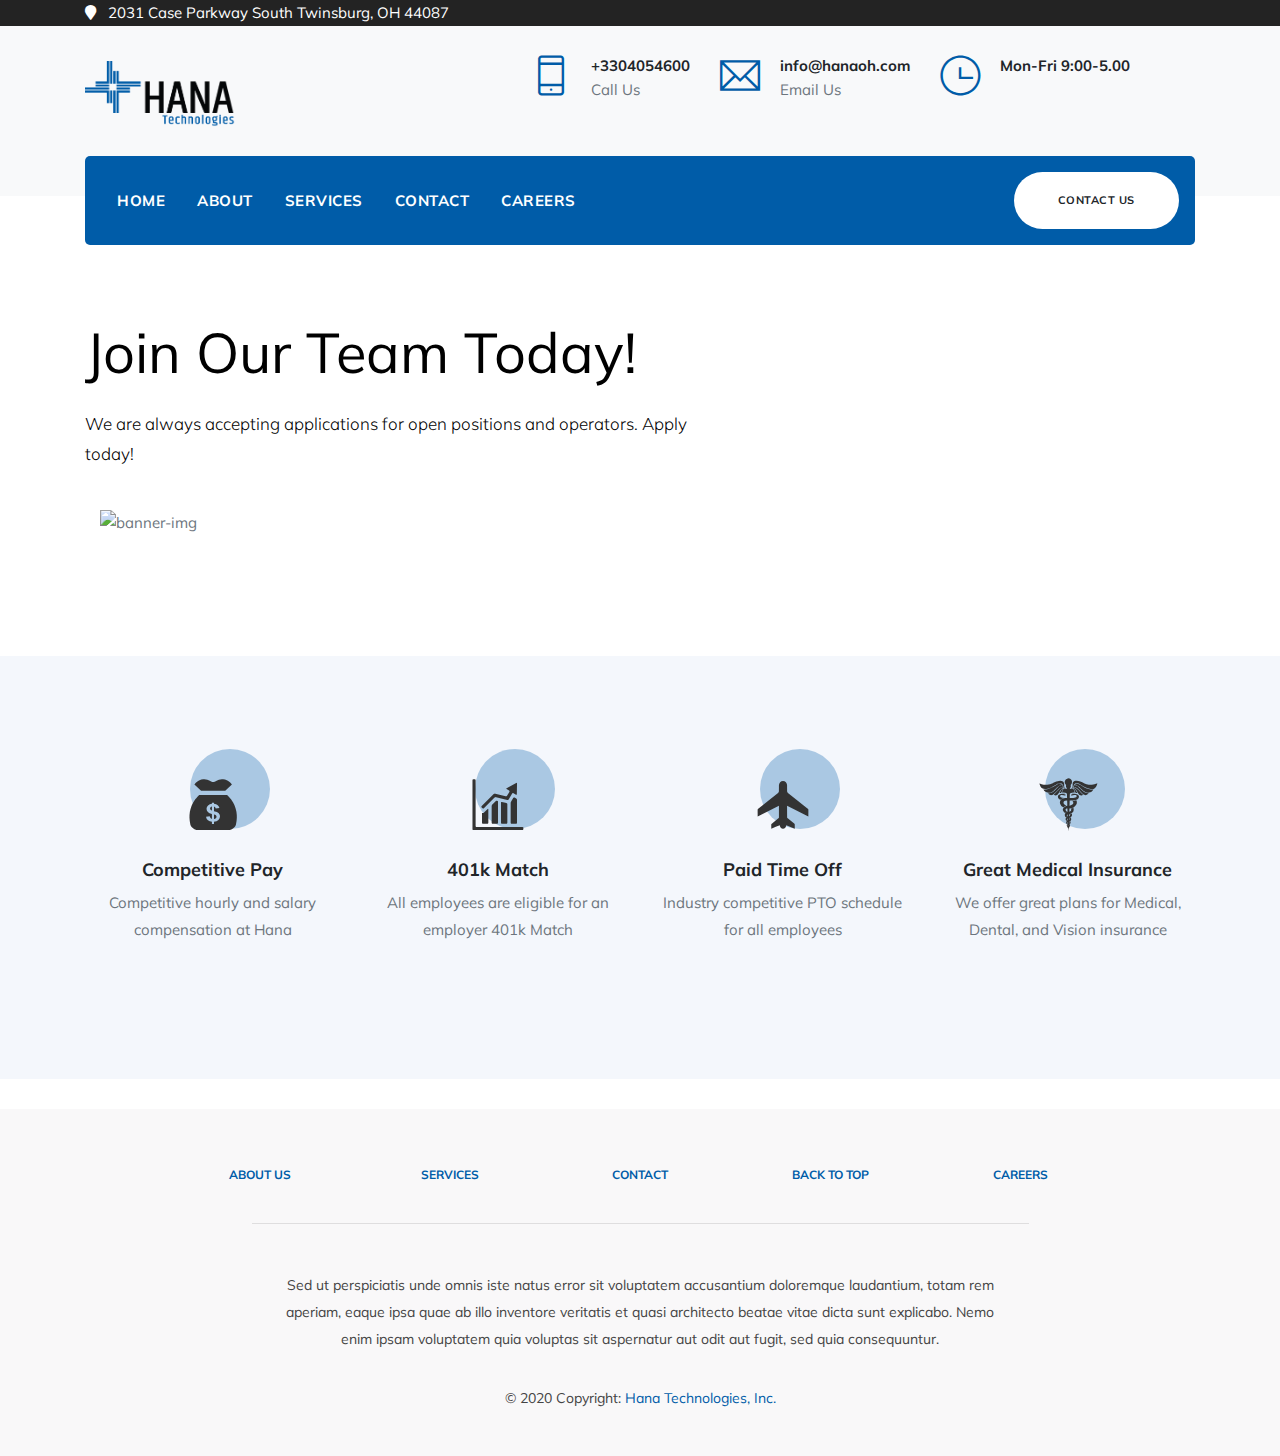
==== careers.html @ 090b48f5 "updating layout, design, and wording" ====
<!DOCTYPE html>
<html class="no-js">

<head>
    <meta charset="utf-8">
    <meta http-equiv="X-UA-Compatible" content="IE=edge">
    <title></title>
    <meta name="description" content="">
    <meta name="viewport" content="width=device-width, initial-scale=1">
    <!-- bootstrap.min css -->
    <link rel="stylesheet" href="vendors/bootstrap/css/bootstrap.min.css">
    <!-- Animate Css -->
    <link rel="stylesheet" href="vendors/animate-css/animate.css">
    <!-- Icon Font css -->
    <link rel="stylesheet" href="vendors/fontawesome/css/all.css">
    <link rel="stylesheet" href="vendors/fonts/Pe-icon-7-stroke.css">
    <!-- Themify icon Css -->
    <link href="vendors/icofont/icofont.min.css" rel="stylesheet">
    <link href="vendors/boxicons/css/boxicons.min.css" rel="stylesheet">
    <link rel="stylesheet" href="vendors/themify/css/themify-icons.css">
    <!-- Slick Carousel CSS -->
    <link rel="stylesheet" href="vendors/slick-carousel/slick/slick.css">
    <link rel="stylesheet" href="vendors/slick-carousel/slick/slick-theme.css">

    <!-- Main Stylesheet -->
    <link rel="stylesheet" href="style.css">

</head>

<body>
    <!-- LOADER TEMPLATE -->
    <!-- <div id="page-loader">
  <div class="loader-icon fa fa-spin colored-border"></div>
</div> -->
    <!-- /LOADER TEMPLATE -->

    <div class="top-bar bg-dark " id="top-bar">
        <div class="container">
            <div class="row align-items-center">
                <div class="col-lg-6 col-md-6">
                    <div class="top-bar-left text-white">
                        <i class="fa fa-map-marker"></i>
                        <span class="ml-2">2031 Case Parkway South Twinsburg, OH 44087</span>
                    </div>
                </div>


            </div>
        </div>
    </div>

    <div class="logo-bar d-none d-md-block d-lg-block bg-light">
        <div class="container">
            <div class="row">
                <div class="col-lg-2">
                    <div class="logo d-none d-lg-block">
                        <!-- Brand -->
                        <a class="navbar-brand js-scroll-trigger" href="index.html">
                            <img src="img/HanaLogo.png" alt="" style="height: 70px; width: 150px;">
                        </a>
                    </div>
                </div>

                <div class="col-lg-8 justify-content-end ml-lg-auto d-flex col-12 col-md-12 justify-content-md-center">
                    <div class="top-info-block d-inline-flex">
                        <div class="icon-block">
                            <i class="ti-mobile"></i>
                        </div>
                        <div class="info-block">
                            <h5 class="font-weight-500">+3304054600</h5>
                            <p>Call Us</p>
                        </div>
                    </div>

                    <div class="top-info-block d-inline-flex">
                        <div class="icon-block">
                            <i class="ti-email"></i>
                        </div>
                        <div class="info-block">
                            <h5 class="font-weight-500">info@hanaoh.com</h5>
                            <p>Email Us</p>
                        </div>
                    </div>
                    <div class="top-info-block d-inline-flex">
                        <div class="icon-block">
                            <i class="ti-time"></i>
                        </div>
                        <div class="info-block">
                            <h5 class="font-weight-500">Mon-Fri 9:00-5.00 </h5>

                        </div>
                    </div>
                </div>
            </div>
        </div>
    </div>

    <!-- NAVBAR
  ================================================= -->
    <div class="main-navigation" id="mainmenu-area">
        <div class="container">
            <nav class="navbar navbar-expand-lg navbar-dark bg-primary main-nav navbar-togglable rounded-radius">

                <a class="navbar-brand d-lg-none d-block" href="">
                    <h4>Hana</h4>
                </a>
                <!-- Toggler -->
                <button class="navbar-toggler" type="button" data-toggle="collapse" data-target="#navbarCollapse"
                    aria-controls="navbarCollapse" aria-expanded="false" aria-label="Toggle navigation">
                    <span class="fa fa-bars"></span>
                </button>

                <!-- Collapse -->
                <div class="collapse navbar-collapse" id="navbarCollapse">
                    <!-- Links -->
                    <ul class="navbar-nav ">
                        <li class="nav-item ">
                          <a href="index.html" class="nav-link js-scroll-trigger">
                            Home
                          </a>
                        </li>
                        <li class="nav-item ">
                          <a href="#about" class="nav-link js-scroll-trigger">
                            About
                          </a>
                        </li>
                        <li class="nav-item ">
                          <a href="#featured-services" class="nav-link js-scroll-trigger">
                            Services
                          </a>
                        </li>
            
            
                        <li class="nav-item ">
                          <a href="#contact" class="nav-link js-scroll-trigger">
                            Contact
                          </a>
                        </li>
            
                        <li class="nav-item ">
                          <a href="careers.html" class="nav-link">
                            Careers
                          </a>
                        </li>
                      </ul>

                    <ul class="ml-lg-auto list-unstyled m-0">
                        <li><a href="#" class="btn btn-white btn-circled">Contact Us</a></li>
                    </ul>
                </div> <!-- / .navbar-collapse -->
            </nav>
        </div> <!-- / .container -->
    </div>



    <!-- HERO
    ================================================== -->
    <section class="banner-area-career py-7">
        <!-- Content -->
        <div class="container">
            <div class="row  align-items-center">
                <div class="col-md-12 col-lg-7 text-center text-lg-left">
                    <div class="main-banner">
                        <!-- Heading -->
                        <h1 class="display-4 mb-4 font-weight-normal" style="color: black;">
                            Join Our Team Today!
                        </h1>

                        <!-- Subheading -->
                        <p class="lead mb-4" style="color: black;">
                            We are always accepting applications for open positions and operators. Apply today!
                        </p>

                    

                <div class="col-lg-5 d-none d-lg-block">
                    <div class="banner-img-block">
                        <img src="images/banner-img-5.png" alt="banner-img" class="img-fluid">
                    </div>
                </div>
            </div> <!-- / .row -->
        </div> <!-- / .container -->
    </section>


    <section class="section bg-grey" id="feature">
        <div class="container">
            <div class="row justy-content-center">
                <div class="col-lg-3 col-sm-6 col-md-6">
                    <div class="text-center feature-block">
                        <div class="img-icon-block mb-4">
                            <i class="icofont-money"></i>
                        </div>
                        <h4 class="mb-2">Competitive Pay</h4>
                        <p>Competitive hourly and salary compensation at Hana</p>
                    </div>
                </div>

                <div class="col-lg-3 col-sm-6 col-md-6">
                    <div class="text-center feature-block">
                        <div class="img-icon-block mb-4">
                            <i class="icofont-chart-growth"></i>
                        </div>
                        <h4 class="mb-2">401k Match</h4>
                        <p>All employees are eligible for an employer 401k Match</p>
                    </div>
                </div>

                <div class="col-lg-3 col-sm-6 col-md-6">
                    <div class="text-center feature-block">
                        <div class="img-icon-block mb-4">
                            <i class="icofont-airplane"></i>
                        </div>
                        <h4 class="mb-2">Paid Time Off</h4>
                        <p>Industry competitive PTO schedule for all employees</p>
                    </div>
                </div>

                <div class="col-lg-3 col-sm-6 col-md-6">
                    <div class="text-center feature-block">
                        <div class="img-icon-block mb-4">
                            <i class="icofont-medical-sign-alt"></i>
                        </div>
                        <h4 class="mb-2">Great Medical Insurance</h4>
                        <p>We offer great plans for Medical, Dental, and Vision insurance</p>
                    </div>
                </div>
            </div>
        </div> <!-- / .container -->
    </section>

    <!-- Footer -->
    <footer class="page-footer footer font-small indigo" id="footer">

        <!-- Footer Links -->
        <div class="container">

            <!-- Grid row-->
            <div class="row text-center d-flex justify-content-center pt-5 mb-3">

                <!-- Grid column -->
                <div class="col-md-2 mb-3">
                    <h6 class="text-uppercase font-weight-bold">
                        <a href="#about">About us</a>
                    </h6>
                </div>
                <!-- Grid column -->

                <!-- Grid column -->
                <div class="col-md-2 mb-3">
                    <h6 class="text-uppercase font-weight-bold">
                        <a href="#featured-services">Services</a>
                    </h6>
                </div>
                <!-- Grid column -->

                <!-- Grid column -->
                <div class="col-md-2 mb-3">
                    <h6 class="text-uppercase font-weight-bold">
                        <a href="#contact">Contact</a>
                    </h6>
                </div>
                <!-- Grid column -->

                <!-- Grid column -->
                <div class="col-md-2 mb-3">
                    <h6 class="text-uppercase font-weight-bold">
                        <a href="index.html">Back to Top</a>
                    </h6>
                </div>
                <!-- Grid column -->

                <!-- Grid column -->
                <div class="col-md-2 mb-3">
                    <h6 class="text-uppercase font-weight-bold">
                        <a href="">Careers</a>
                    </h6>
                </div>
                <!-- Grid column -->

            </div>
            <!-- Grid row-->
            <hr class="rgba-white-light" style="margin: 0 15%;">

            <!-- Grid row-->
            <div class="row d-flex text-center justify-content-center mb-md-0 mb-4">

                <!-- Grid column -->
                <div class="col-md-8 col-12 mt-5">
                    <p style="line-height: 1.7rem">Sed ut perspiciatis unde omnis iste natus error sit voluptatem
                        accusantium doloremque laudantium, totam rem
                        aperiam, eaque ipsa quae ab illo inventore veritatis et quasi architecto beatae vitae dicta sunt
                        explicabo.
                        Nemo enim ipsam voluptatem quia voluptas sit aspernatur aut odit aut fugit, sed quia
                        consequuntur.</p>
                </div>
                <!-- Grid column -->

            </div>




        </div>
        <!-- Grid row-->

        </div>
        <!-- Footer Links -->

        <!-- Copyright -->
        <div class="footer-copyright text-center py-3">© 2020 Copyright:
            <a href="index.html">Hana Technologies, Inc.</a>
        </div>
        <!-- Copyright -->

    </footer>
    <!-- Footer -->


    <!-- Main jQuery -->
    <script src="vendors/jquery/jquery.min.js"></script>
    <!-- Bootstrap 3.1 -->
    <script src="vendors/bootstrap/js/popper.min.js"></script>
    <script src="vendors/bootstrap/js/bootstrap.min.js"></script>
    <!-- Slick Slider -->
    <script src="vendors/slick-carousel/slick/slick.min.js"></script>
    <script src="main.js"></script>
</body>

</html>
---- vendors/fontawesome/css/all.css ----
.fa,
.fas,
.far,
.fal,
.fab {
  -moz-osx-font-smoothing: grayscale;
  -webkit-font-smoothing: antialiased;
  display: inline-block;
  font-style: normal;
  font-variant: normal;
  text-rendering: auto;
  line-height: 1; }

.fa-lg {
  font-size: 1.33333em;
  line-height: 0.75em;
  vertical-align: -.0667em; }

.fa-xs {
  font-size: .75em; }

.fa-sm {
  font-size: .875em; }

.fa-1x {
  font-size: 1em; }

.fa-2x {
  font-size: 2em; }

.fa-3x {
  font-size: 3em; }

.fa-4x {
  font-size: 4em; }

.fa-5x {
  font-size: 5em; }

.fa-6x {
  font-size: 6em; }

.fa-7x {
  font-size: 7em; }

.fa-8x {
  font-size: 8em; }

.fa-9x {
  font-size: 9em; }

.fa-10x {
  font-size: 10em; }

.fa-fw {
  text-align: center;
  width: 1.25em; }

.fa-ul {
  list-style-type: none;
  margin-left: 2.5em;
  padding-left: 0; }
  .fa-ul > li {
    position: relative; }

.fa-li {
  left: -2em;
  position: absolute;
  text-align: center;
  width: 2em;
  line-height: inherit; }

.fa-border {
  border: solid 0.08em #eee;
  border-radius: .1em;
  padding: .2em .25em .15em; }

.fa-pull-left {
  float: left; }

.fa-pull-right {
  float: right; }

.fa.fa-pull-left,
.fas.fa-pull-left,
.far.fa-pull-left,
.fal.fa-pull-left,
.fab.fa-pull-left {
  margin-right: .3em; }

.fa.fa-pull-right,
.fas.fa-pull-right,
.far.fa-pull-right,
.fal.fa-pull-right,
.fab.fa-pull-right {
  margin-left: .3em; }

.fa-spin {
  -webkit-animation: fa-spin 2s infinite linear;
          animation: fa-spin 2s infinite linear; }

.fa-pulse {
  -webkit-animation: fa-spin 1s infinite steps(8);
          animation: fa-spin 1s infinite steps(8); }

@-webkit-keyframes fa-spin {
  0% {
    -webkit-transform: rotate(0deg);
            transform: rotate(0deg); }
  100% {
    -webkit-transform: rotate(360deg);
            transform: rotate(360deg); } }

@keyframes fa-spin {
  0% {
    -webkit-transform: rotate(0deg);
            transform: rotate(0deg); }
  100% {
    -webkit-transform: rotate(360deg);
            transform: rotate(360deg); } }

.fa-rotate-90 {
  -ms-filter: "progid:DXImageTransform.Microsoft.BasicImage(rotation=1)";
  -webkit-transform: rotate(90deg);
          transform: rotate(90deg); }

.fa-rotate-180 {
  -ms-filter: "progid:DXImageTransform.Microsoft.BasicImage(rotation=2)";
  -webkit-transform: rotate(180deg);
          transform: rotate(180deg); }

.fa-rotate-270 {
  -ms-filter: "progid:DXImageTransform.Microsoft.BasicImage(rotation=3)";
  -webkit-transform: rotate(270deg);
          transform: rotate(270deg); }

.fa-flip-horizontal {
  -ms-filter: "progid:DXImageTransform.Microsoft.BasicImage(rotation=0, mirror=1)";
  -webkit-transform: scale(-1, 1);
          transform: scale(-1, 1); }

.fa-flip-vertical {
  -ms-filter: "progid:DXImageTransform.Microsoft.BasicImage(rotation=2, mirror=1)";
  -webkit-transform: scale(1, -1);
          transform: scale(1, -1); }

.fa-flip-both, .fa-flip-horizontal.fa-flip-vertical {
  -ms-filter: "progid:DXImageTransform.Microsoft.BasicImage(rotation=2, mirror=1)";
  -webkit-transform: scale(-1, -1);
          transform: scale(-1, -1); }

:root .fa-rotate-90,
:root .fa-rotate-180,
:root .fa-rotate-270,
:root .fa-flip-horizontal,
:root .fa-flip-vertical,
:root .fa-flip-both {
  -webkit-filter: none;
          filter: none; }

.fa-stack {
  display: inline-block;
  height: 2em;
  line-height: 2em;
  position: relative;
  vertical-align: middle;
  width: 2.5em; }

.fa-stack-1x,
.fa-stack-2x {
  left: 0;
  position: absolute;
  text-align: center;
  width: 100%; }

.fa-stack-1x {
  line-height: inherit; }

.fa-stack-2x {
  font-size: 2em; }

.fa-inverse {
  color: #fff; }

/* Font Awesome uses the Unicode Private Use Area (PUA) to ensure screen
readers do not read off random characters that represent icons */
.fa-500px:before {
  content: "\f26e"; }

.fa-accessible-icon:before {
  content: "\f368"; }

.fa-accusoft:before {
  content: "\f369"; }

.fa-acquisitions-incorporated:before {
  content: "\f6af"; }

.fa-ad:before {
  content: "\f641"; }

.fa-address-book:before {
  content: "\f2b9"; }

.fa-address-card:before {
  content: "\f2bb"; }

.fa-adjust:before {
  content: "\f042"; }

.fa-adn:before {
  content: "\f170"; }

.fa-adobe:before {
  content: "\f778"; }

.fa-adversal:before {
  content: "\f36a"; }

.fa-affiliatetheme:before {
  content: "\f36b"; }

.fa-air-freshener:before {
  content: "\f5d0"; }

.fa-algolia:before {
  content: "\f36c"; }

.fa-align-center:before {
  content: "\f037"; }

.fa-align-justify:before {
  content: "\f039"; }

.fa-align-left:before {
  content: "\f036"; }

.fa-align-right:before {
  content: "\f038"; }

.fa-alipay:before {
  content: "\f642"; }

.fa-allergies:before {
  content: "\f461"; }

.fa-amazon:before {
  content: "\f270"; }

.fa-amazon-pay:before {
  content: "\f42c"; }

.fa-ambulance:before {
  content: "\f0f9"; }

.fa-american-sign-language-interpreting:before {
  content: "\f2a3"; }

.fa-amilia:before {
  content: "\f36d"; }

.fa-anchor:before {
  content: "\f13d"; }

.fa-android:before {
  content: "\f17b"; }

.fa-angellist:before {
  content: "\f209"; }

.fa-angle-double-down:before {
  content: "\f103"; }

.fa-angle-double-left:before {
  content: "\f100"; }

.fa-angle-double-right:before {
  content: "\f101"; }

.fa-angle-double-up:before {
  content: "\f102"; }

.fa-angle-down:before {
  content: "\f107"; }

.fa-angle-left:before {
  content: "\f104"; }

.fa-angle-right:before {
  content: "\f105"; }

.fa-angle-up:before {
  content: "\f106"; }

.fa-angry:before {
  content: "\f556"; }

.fa-angrycreative:before {
  content: "\f36e"; }

.fa-angular:before {
  content: "\f420"; }

.fa-ankh:before {
  content: "\f644"; }

.fa-app-store:before {
  content: "\f36f"; }

.fa-app-store-ios:before {
  content: "\f370"; }

.fa-apper:before {
  content: "\f371"; }

.fa-apple:before {
  content: "\f179"; }

.fa-apple-alt:before {
  content: "\f5d1"; }

.fa-apple-pay:before {
  content: "\f415"; }

.fa-archive:before {
  content: "\f187"; }

.fa-archway:before {
  content: "\f557"; }

.fa-arrow-alt-circle-down:before {
  content: "\f358"; }

.fa-arrow-alt-circle-left:before {
  content: "\f359"; }

.fa-arrow-alt-circle-right:before {
  content: "\f35a"; }

.fa-arrow-alt-circle-up:before {
  content: "\f35b"; }

.fa-arrow-circle-down:before {
  content: "\f0ab"; }

.fa-arrow-circle-left:before {
  content: "\f0a8"; }

.fa-arrow-circle-right:before {
  content: "\f0a9"; }

.fa-arrow-circle-up:before {
  content: "\f0aa"; }

.fa-arrow-down:before {
  content: "\f063"; }

.fa-arrow-left:before {
  content: "\f060"; }

.fa-arrow-right:before {
  content: "\f061"; }

.fa-arrow-up:before {
  content: "\f062"; }

.fa-arrows-alt:before {
  content: "\f0b2"; }

.fa-arrows-alt-h:before {
  content: "\f337"; }

.fa-arrows-alt-v:before {
  content: "\f338"; }

.fa-artstation:before {
  content: "\f77a"; }

.fa-assistive-listening-systems:before {
  content: "\f2a2"; }

.fa-asterisk:before {
  content: "\f069"; }

.fa-asymmetrik:before {
  content: "\f372"; }

.fa-at:before {
  content: "\f1fa"; }

.fa-atlas:before {
  content: "\f558"; }

.fa-atlassian:before {
  content: "\f77b"; }

.fa-atom:before {
  content: "\f5d2"; }

.fa-audible:before {
  content: "\f373"; }

.fa-audio-description:before {
  content: "\f29e"; }

.fa-autoprefixer:before {
  content: "\f41c"; }

.fa-avianex:before {
  content: "\f374"; }

.fa-aviato:before {
  content: "\f421"; }

.fa-award:before {
  content: "\f559"; }

.fa-aws:before {
  content: "\f375"; }

.fa-baby:before {
  content: "\f77c"; }

.fa-baby-carriage:before {
  content: "\f77d"; }

.fa-backspace:before {
  content: "\f55a"; }

.fa-backward:before {
  content: "\f04a"; }

.fa-bacon:before {
  content: "\f7e5"; }

.fa-balance-scale:before {
  content: "\f24e"; }

.fa-ban:before {
  content: "\f05e"; }

.fa-band-aid:before {
  content: "\f462"; }

.fa-bandcamp:before {
  content: "\f2d5"; }

.fa-barcode:before {
  content: "\f02a"; }

.fa-bars:before {
  content: "\f0c9"; }

.fa-baseball-ball:before {
  content: "\f433"; }

.fa-basketball-ball:before {
  content: "\f434"; }

.fa-bath:before {
  content: "\f2cd"; }

.fa-battery-empty:before {
  content: "\f244"; }

.fa-battery-full:before {
  content: "\f240"; }

.fa-battery-half:before {
  content: "\f242"; }

.fa-battery-quarter:before {
  content: "\f243"; }

.fa-battery-three-quarters:before {
  content: "\f241"; }

.fa-bed:before {
  content: "\f236"; }

.fa-beer:before {
  content: "\f0fc"; }

.fa-behance:before {
  content: "\f1b4"; }

.fa-behance-square:before {
  content: "\f1b5"; }

.fa-bell:before {
  content: "\f0f3"; }

.fa-bell-slash:before {
  content: "\f1f6"; }

.fa-bezier-curve:before {
  content: "\f55b"; }

.fa-bible:before {
  content: "\f647"; }

.fa-bicycle:before {
  content: "\f206"; }

.fa-bimobject:before {
  content: "\f378"; }

.fa-binoculars:before {
  content: "\f1e5"; }

.fa-biohazard:before {
  content: "\f780"; }

.fa-birthday-cake:before {
  content: "\f1fd"; }

.fa-bitbucket:before {
  content: "\f171"; }

.fa-bitcoin:before {
  content: "\f379"; }

.fa-bity:before {
  content: "\f37a"; }

.fa-black-tie:before {
  content: "\f27e"; }

.fa-blackberry:before {
  content: "\f37b"; }

.fa-blender:before {
  content: "\f517"; }

.fa-blender-phone:before {
  content: "\f6b6"; }

.fa-blind:before {
  content: "\f29d"; }

.fa-blog:before {
  content: "\f781"; }

.fa-blogger:before {
  content: "\f37c"; }

.fa-blogger-b:before {
  content: "\f37d"; }

.fa-bluetooth:before {
  content: "\f293"; }

.fa-bluetooth-b:before {
  content: "\f294"; }

.fa-bold:before {
  content: "\f032"; }

.fa-bolt:before {
  content: "\f0e7"; }

.fa-bomb:before {
  content: "\f1e2"; }

.fa-bone:before {
  content: "\f5d7"; }

.fa-bong:before {
  content: "\f55c"; }

.fa-book:before {
  content: "\f02d"; }

.fa-book-dead:before {
  content: "\f6b7"; }

.fa-book-medical:before {
  content: "\f7e6"; }

.fa-book-open:before {
  content: "\f518"; }

.fa-book-reader:before {
  content: "\f5da"; }

.fa-bookmark:before {
  content: "\f02e"; }

.fa-bowling-ball:before {
  content: "\f436"; }

.fa-box:before {
  content: "\f466"; }

.fa-box-open:before {
  content: "\f49e"; }

.fa-boxes:before {
  content: "\f468"; }

.fa-braille:before {
  content: "\f2a1"; }

.fa-brain:before {
  content: "\f5dc"; }

.fa-bread-slice:before {
  content: "\f7ec"; }

.fa-briefcase:before {
  content: "\f0b1"; }

.fa-briefcase-medical:before {
  content: "\f469"; }

.fa-broadcast-tower:before {
  content: "\f519"; }

.fa-broom:before {
  content: "\f51a"; }

.fa-brush:before {
  content: "\f55d"; }

.fa-btc:before {
  content: "\f15a"; }

.fa-bug:before {
  content: "\f188"; }

.fa-building:before {
  content: "\f1ad"; }

.fa-bullhorn:before {
  content: "\f0a1"; }

.fa-bullseye:before {
  content: "\f140"; }

.fa-burn:before {
  content: "\f46a"; }

.fa-buromobelexperte:before {
  content: "\f37f"; }

.fa-bus:before {
  content: "\f207"; }

.fa-bus-alt:before {
  content: "\f55e"; }

.fa-business-time:before {
  content: "\f64a"; }

.fa-buysellads:before {
  content: "\f20d"; }

.fa-calculator:before {
  content: "\f1ec"; }

.fa-calendar:before {
  content: "\f133"; }

.fa-calendar-alt:before {
  content: "\f073"; }

.fa-calendar-check:before {
  content: "\f274"; }

.fa-calendar-day:before {
  content: "\f783"; }

.fa-calendar-minus:before {
  content: "\f272"; }

.fa-calendar-plus:before {
  content: "\f271"; }

.fa-calendar-times:before {
  content: "\f273"; }

.fa-calendar-week:before {
  content: "\f784"; }

.fa-camera:before {
  content: "\f030"; }

.fa-camera-retro:before {
  content: "\f083"; }

.fa-campground:before {
  content: "\f6bb"; }

.fa-canadian-maple-leaf:before {
  content: "\f785"; }

.fa-candy-cane:before {
  content: "\f786"; }

.fa-cannabis:before {
  content: "\f55f"; }

.fa-capsules:before {
  content: "\f46b"; }

.fa-car:before {
  content: "\f1b9"; }

.fa-car-alt:before {
  content: "\f5de"; }

.fa-car-battery:before {
  content: "\f5df"; }

.fa-car-crash:before {
  content: "\f5e1"; }

.fa-car-side:before {
  content: "\f5e4"; }

.fa-caret-down:before {
  content: "\f0d7"; }

.fa-caret-left:before {
  content: "\f0d9"; }

.fa-caret-right:before {
  content: "\f0da"; }

.fa-caret-square-down:before {
  content: "\f150"; }

.fa-caret-square-left:before {
  content: "\f191"; }

.fa-caret-square-right:before {
  content: "\f152"; }

.fa-caret-square-up:before {
  content: "\f151"; }

.fa-caret-up:before {
  content: "\f0d8"; }

.fa-carrot:before {
  content: "\f787"; }

.fa-cart-arrow-down:before {
  content: "\f218"; }

.fa-cart-plus:before {
  content: "\f217"; }

.fa-cash-register:before {
  content: "\f788"; }

.fa-cat:before {
  content: "\f6be"; }

.fa-cc-amazon-pay:before {
  content: "\f42d"; }

.fa-cc-amex:before {
  content: "\f1f3"; }

.fa-cc-apple-pay:before {
  content: "\f416"; }

.fa-cc-diners-club:before {
  content: "\f24c"; }

.fa-cc-discover:before {
  content: "\f1f2"; }

.fa-cc-jcb:before {
  content: "\f24b"; }

.fa-cc-mastercard:before {
  content: "\f1f1"; }

.fa-cc-paypal:before {
  content: "\f1f4"; }

.fa-cc-stripe:before {
  content: "\f1f5"; }

.fa-cc-visa:before {
  content: "\f1f0"; }

.fa-centercode:before {
  content: "\f380"; }

.fa-centos:before {
  content: "\f789"; }

.fa-certificate:before {
  content: "\f0a3"; }

.fa-chair:before {
  content: "\f6c0"; }

.fa-chalkboard:before {
  content: "\f51b"; }

.fa-chalkboard-teacher:before {
  content: "\f51c"; }

.fa-charging-station:before {
  content: "\f5e7"; }

.fa-chart-area:before {
  content: "\f1fe"; }

.fa-chart-bar:before {
  content: "\f080"; }

.fa-chart-line:before {
  content: "\f201"; }

.fa-chart-pie:before {
  content: "\f200"; }

.fa-check:before {
  content: "\f00c"; }

.fa-check-circle:before {
  content: "\f058"; }

.fa-check-double:before {
  content: "\f560"; }

.fa-check-square:before {
  content: "\f14a"; }

.fa-cheese:before {
  content: "\f7ef"; }

.fa-chess:before {
  content: "\f439"; }

.fa-chess-bishop:before {
  content: "\f43a"; }

.fa-chess-board:before {
  content: "\f43c"; }

.fa-chess-king:before {
  content: "\f43f"; }

.fa-chess-knight:before {
  content: "\f441"; }

.fa-chess-pawn:before {
  content: "\f443"; }

.fa-chess-queen:before {
  content: "\f445"; }

.fa-chess-rook:before {
  content: "\f447"; }

.fa-chevron-circle-down:before {
  content: "\f13a"; }

.fa-chevron-circle-left:before {
  content: "\f137"; }

.fa-chevron-circle-right:before {
  content: "\f138"; }

.fa-chevron-circle-up:before {
  content: "\f139"; }

.fa-chevron-down:before {
  content: "\f078"; }

.fa-chevron-left:before {
  content: "\f053"; }

.fa-chevron-right:before {
  content: "\f054"; }

.fa-chevron-up:before {
  content: "\f077"; }

.fa-child:before {
  content: "\f1ae"; }

.fa-chrome:before {
  content: "\f268"; }

.fa-church:before {
  content: "\f51d"; }

.fa-circle:before {
  content: "\f111"; }

.fa-circle-notch:before {
  content: "\f1ce"; }

.fa-city:before {
  content: "\f64f"; }

.fa-clinic-medical:before {
  content: "\f7f2"; }

.fa-clipboard:before {
  content: "\f328"; }

.fa-clipboard-check:before {
  content: "\f46c"; }

.fa-clipboard-list:before {
  content: "\f46d"; }

.fa-clock:before {
  content: "\f017"; }

.fa-clone:before {
  content: "\f24d"; }

.fa-closed-captioning:before {
  content: "\f20a"; }

.fa-cloud:before {
  content: "\f0c2"; }

.fa-cloud-download-alt:before {
  content: "\f381"; }

.fa-cloud-meatball:before {
  content: "\f73b"; }

.fa-cloud-moon:before {
  content: "\f6c3"; }

.fa-cloud-moon-rain:before {
  content: "\f73c"; }

.fa-cloud-rain:before {
  content: "\f73d"; }

.fa-cloud-showers-heavy:before {
  content: "\f740"; }

.fa-cloud-sun:before {
  content: "\f6c4"; }

.fa-cloud-sun-rain:before {
  content: "\f743"; }

.fa-cloud-upload-alt:before {
  content: "\f382"; }

.fa-cloudscale:before {
  content: "\f383"; }

.fa-cloudsmith:before {
  content: "\f384"; }

.fa-cloudversify:before {
  content: "\f385"; }

.fa-cocktail:before {
  content: "\f561"; }

.fa-code:before {
  content: "\f121"; }

.fa-code-branch:before {
  content: "\f126"; }

.fa-codepen:before {
  content: "\f1cb"; }

.fa-codiepie:before {
  content: "\f284"; }

.fa-coffee:before {
  content: "\f0f4"; }

.fa-cog:before {
  content: "\f013"; }

.fa-cogs:before {
  content: "\f085"; }

.fa-coins:before {
  content: "\f51e"; }

.fa-columns:before {
  content: "\f0db"; }

.fa-comment:before {
  content: "\f075"; }

.fa-comment-alt:before {
  content: "\f27a"; }

.fa-comment-dollar:before {
  content: "\f651"; }

.fa-comment-dots:before {
  content: "\f4ad"; }

.fa-comment-medical:before {
  content: "\f7f5"; }

.fa-comment-slash:before {
  content: "\f4b3"; }

.fa-comments:before {
  content: "\f086"; }

.fa-comments-dollar:before {
  content: "\f653"; }

.fa-compact-disc:before {
  content: "\f51f"; }

.fa-compass:before {
  content: "\f14e"; }

.fa-compress:before {
  content: "\f066"; }

.fa-compress-arrows-alt:before {
  content: "\f78c"; }

.fa-concierge-bell:before {
  content: "\f562"; }

.fa-confluence:before {
  content: "\f78d"; }

.fa-connectdevelop:before {
  content: "\f20e"; }

.fa-contao:before {
  content: "\f26d"; }

.fa-cookie:before {
  content: "\f563"; }

.fa-cookie-bite:before {
  content: "\f564"; }

.fa-copy:before {
  content: "\f0c5"; }

.fa-copyright:before {
  content: "\f1f9"; }

.fa-couch:before {
  content: "\f4b8"; }

.fa-cpanel:before {
  content: "\f388"; }

.fa-creative-commons:before {
  content: "\f25e"; }

.fa-creative-commons-by:before {
  content: "\f4e7"; }

.fa-creative-commons-nc:before {
  content: "\f4e8"; }

.fa-creative-commons-nc-eu:before {
  content: "\f4e9"; }

.fa-creative-commons-nc-jp:before {
  content: "\f4ea"; }

.fa-creative-commons-nd:before {
  content: "\f4eb"; }

.fa-creative-commons-pd:before {
  content: "\f4ec"; }

.fa-creative-commons-pd-alt:before {
  content: "\f4ed"; }

.fa-creative-commons-remix:before {
  content: "\f4ee"; }

.fa-creative-commons-sa:before {
  content: "\f4ef"; }

.fa-creative-commons-sampling:before {
  content: "\f4f0"; }

.fa-creative-commons-sampling-plus:before {
  content: "\f4f1"; }

.fa-creative-commons-share:before {
  content: "\f4f2"; }

.fa-creative-commons-zero:before {
  content: "\f4f3"; }

.fa-credit-card:before {
  content: "\f09d"; }

.fa-critical-role:before {
  content: "\f6c9"; }

.fa-crop:before {
  content: "\f125"; }

.fa-crop-alt:before {
  content: "\f565"; }

.fa-cross:before {
  content: "\f654"; }

.fa-crosshairs:before {
  content: "\f05b"; }

.fa-crow:before {
  content: "\f520"; }

.fa-crown:before {
  content: "\f521"; }

.fa-crutch:before {
  content: "\f7f7"; }

.fa-css3:before {
  content: "\f13c"; }

.fa-css3-alt:before {
  content: "\f38b"; }

.fa-cube:before {
  content: "\f1b2"; }

.fa-cubes:before {
  content: "\f1b3"; }

.fa-cut:before {
  content: "\f0c4"; }

.fa-cuttlefish:before {
  content: "\f38c"; }

.fa-d-and-d:before {
  content: "\f38d"; }

.fa-d-and-d-beyond:before {
  content: "\f6ca"; }

.fa-dashcube:before {
  content: "\f210"; }

.fa-database:before {
  content: "\f1c0"; }

.fa-deaf:before {
  content: "\f2a4"; }

.fa-delicious:before {
  content: "\f1a5"; }

.fa-democrat:before {
  content: "\f747"; }

.fa-deploydog:before {
  content: "\f38e"; }

.fa-deskpro:before {
  content: "\f38f"; }

.fa-desktop:before {
  content: "\f108"; }

.fa-dev:before {
  content: "\f6cc"; }

.fa-deviantart:before {
  content: "\f1bd"; }

.fa-dharmachakra:before {
  content: "\f655"; }

.fa-dhl:before {
  content: "\f790"; }

.fa-diagnoses:before {
  content: "\f470"; }

.fa-diaspora:before {
  content: "\f791"; }

.fa-dice:before {
  content: "\f522"; }

.fa-dice-d20:before {
  content: "\f6cf"; }

.fa-dice-d6:before {
  content: "\f6d1"; }

.fa-dice-five:before {
  content: "\f523"; }

.fa-dice-four:before {
  content: "\f524"; }

.fa-dice-one:before {
  content: "\f525"; }

.fa-dice-six:before {
  content: "\f526"; }

.fa-dice-three:before {
  content: "\f527"; }

.fa-dice-two:before {
  content: "\f528"; }

.fa-digg:before {
  content: "\f1a6"; }

.fa-digital-ocean:before {
  content: "\f391"; }

.fa-digital-tachograph:before {
  content: "\f566"; }

.fa-directions:before {
  content: "\f5eb"; }

.fa-discord:before {
  content: "\f392"; }

.fa-discourse:before {
  content: "\f393"; }

.fa-divide:before {
  content: "\f529"; }

.fa-dizzy:before {
  content: "\f567"; }

.fa-dna:before {
  content: "\f471"; }

.fa-dochub:before {
  content: "\f394"; }

.fa-docker:before {
  content: "\f395"; }

.fa-dog:before {
  content: "\f6d3"; }

.fa-dollar-sign:before {
  content: "\f155"; }

.fa-dolly:before {
  content: "\f472"; }

.fa-dolly-flatbed:before {
  content: "\f474"; }

.fa-donate:before {
  content: "\f4b9"; }

.fa-door-closed:before {
  content: "\f52a"; }

.fa-door-open:before {
  content: "\f52b"; }

.fa-dot-circle:before {
  content: "\f192"; }

.fa-dove:before {
  content: "\f4ba"; }

.fa-download:before {
  content: "\f019"; }

.fa-draft2digital:before {
  content: "\f396"; }

.fa-drafting-compass:before {
  content: "\f568"; }

.fa-dragon:before {
  content: "\f6d5"; }

.fa-draw-polygon:before {
  content: "\f5ee"; }

.fa-dribbble:before {
  content: "\f17d"; }

.fa-dribbble-square:before {
  content: "\f397"; }

.fa-dropbox:before {
  content: "\f16b"; }

.fa-drum:before {
  content: "\f569"; }

.fa-drum-steelpan:before {
  content: "\f56a"; }

.fa-drumstick-bite:before {
  content: "\f6d7"; }

.fa-drupal:before {
  content: "\f1a9"; }

.fa-dumbbell:before {
  content: "\f44b"; }

.fa-dumpster:before {
  content: "\f793"; }

.fa-dumpster-fire:before {
  content: "\f794"; }

.fa-dungeon:before {
  content: "\f6d9"; }

.fa-dyalog:before {
  content: "\f399"; }

.fa-earlybirds:before {
  content: "\f39a"; }

.fa-ebay:before {
  content: "\f4f4"; }

.fa-edge:before {
  content: "\f282"; }

.fa-edit:before {
  content: "\f044"; }

.fa-egg:before {
  content: "\f7fb"; }

.fa-eject:before {
  content: "\f052"; }

.fa-elementor:before {
  content: "\f430"; }

.fa-ellipsis-h:before {
  content: "\f141"; }

.fa-ellipsis-v:before {
  content: "\f142"; }

.fa-ello:before {
  content: "\f5f1"; }

.fa-ember:before {
  content: "\f423"; }

.fa-empire:before {
  content: "\f1d1"; }

.fa-envelope:before {
  content: "\f0e0"; }

.fa-envelope-open:before {
  content: "\f2b6"; }

.fa-envelope-open-text:before {
  content: "\f658"; }

.fa-envelope-square:before {
  content: "\f199"; }

.fa-envira:before {
  content: "\f299"; }

.fa-equals:before {
  content: "\f52c"; }

.fa-eraser:before {
  content: "\f12d"; }

.fa-erlang:before {
  content: "\f39d"; }

.fa-ethereum:before {
  content: "\f42e"; }

.fa-ethernet:before {
  content: "\f796"; }

.fa-etsy:before {
  content: "\f2d7"; }

.fa-euro-sign:before {
  content: "\f153"; }

.fa-exchange-alt:before {
  content: "\f362"; }

.fa-exclamation:before {
  content: "\f12a"; }

.fa-exclamation-circle:before {
  content: "\f06a"; }

.fa-exclamation-triangle:before {
  content: "\f071"; }

.fa-expand:before {
  content: "\f065"; }

.fa-expand-arrows-alt:before {
  content: "\f31e"; }

.fa-expeditedssl:before {
  content: "\f23e"; }

.fa-external-link-alt:before {
  content: "\f35d"; }

.fa-external-link-square-alt:before {
  content: "\f360"; }

.fa-eye:before {
  content: "\f06e"; }

.fa-eye-dropper:before {
  content: "\f1fb"; }

.fa-eye-slash:before {
  content: "\f070"; }

.fa-facebook:before {
  content: "\f09a"; }

.fa-facebook-f:before {
  content: "\f39e"; }

.fa-facebook-messenger:before {
  content: "\f39f"; }

.fa-facebook-square:before {
  content: "\f082"; }

.fa-fantasy-flight-games:before {
  content: "\f6dc"; }

.fa-fast-backward:before {
  content: "\f049"; }

.fa-fast-forward:before {
  content: "\f050"; }

.fa-fax:before {
  content: "\f1ac"; }

.fa-feather:before {
  content: "\f52d"; }

.fa-feather-alt:before {
  content: "\f56b"; }

.fa-fedex:before {
  content: "\f797"; }

.fa-fedora:before {
  content: "\f798"; }

.fa-female:before {
  content: "\f182"; }

.fa-fighter-jet:before {
  content: "\f0fb"; }

.fa-figma:before {
  content: "\f799"; }

.fa-file:before {
  content: "\f15b"; }

.fa-file-alt:before {
  content: "\f15c"; }

.fa-file-archive:before {
  content: "\f1c6"; }

.fa-file-audio:before {
  content: "\f1c7"; }

.fa-file-code:before {
  content: "\f1c9"; }

.fa-file-contract:before {
  content: "\f56c"; }

.fa-file-csv:before {
  content: "\f6dd"; }

.fa-file-download:before {
  content: "\f56d"; }

.fa-file-excel:before {
  content: "\f1c3"; }

.fa-file-export:before {
  content: "\f56e"; }

.fa-file-image:before {
  content: "\f1c5"; }

.fa-file-import:before {
  content: "\f56f"; }

.fa-file-invoice:before {
  content: "\f570"; }

.fa-file-invoice-dollar:before {
  content: "\f571"; }

.fa-file-medical:before {
  content: "\f477"; }

.fa-file-medical-alt:before {
  content: "\f478"; }

.fa-file-pdf:before {
  content: "\f1c1"; }

.fa-file-powerpoint:before {
  content: "\f1c4"; }

.fa-file-prescription:before {
  content: "\f572"; }

.fa-file-signature:before {
  content: "\f573"; }

.fa-file-upload:before {
  content: "\f574"; }

.fa-file-video:before {
  content: "\f1c8"; }

.fa-file-word:before {
  content: "\f1c2"; }

.fa-fill:before {
  content: "\f575"; }

.fa-fill-drip:before {
  content: "\f576"; }

.fa-film:before {
  content: "\f008"; }

.fa-filter:before {
  content: "\f0b0"; }

.fa-fingerprint:before {
  content: "\f577"; }

.fa-fire:before {
  content: "\f06d"; }

.fa-fire-alt:before {
  content: "\f7e4"; }

.fa-fire-extinguisher:before {
  content: "\f134"; }

.fa-firefox:before {
  content: "\f269"; }

.fa-first-aid:before {
  content: "\f479"; }

.fa-first-order:before {
  content: "\f2b0"; }

.fa-first-order-alt:before {
  content: "\f50a"; }

.fa-firstdraft:before {
  content: "\f3a1"; }

.fa-fish:before {
  content: "\f578"; }

.fa-fist-raised:before {
  content: "\f6de"; }

.fa-flag:before {
  content: "\f024"; }

.fa-flag-checkered:before {
  content: "\f11e"; }

.fa-flag-usa:before {
  content: "\f74d"; }

.fa-flask:before {
  content: "\f0c3"; }

.fa-flickr:before {
  content: "\f16e"; }

.fa-flipboard:before {
  content: "\f44d"; }

.fa-flushed:before {
  content: "\f579"; }

.fa-fly:before {
  content: "\f417"; }

.fa-folder:before {
  content: "\f07b"; }

.fa-folder-minus:before {
  content: "\f65d"; }

.fa-folder-open:before {
  content: "\f07c"; }

.fa-folder-plus:before {
  content: "\f65e"; }

.fa-font:before {
  content: "\f031"; }

.fa-font-awesome:before {
  content: "\f2b4"; }

.fa-font-awesome-alt:before {
  content: "\f35c"; }

.fa-font-awesome-flag:before {
  content: "\f425"; }

.fa-font-awesome-logo-full:before {
  content: "\f4e6"; }

.fa-fonticons:before {
  content: "\f280"; }

.fa-fonticons-fi:before {
  content: "\f3a2"; }

.fa-football-ball:before {
  content: "\f44e"; }

.fa-fort-awesome:before {
  content: "\f286"; }

.fa-fort-awesome-alt:before {
  content: "\f3a3"; }

.fa-forumbee:before {
  content: "\f211"; }

.fa-forward:before {
  content: "\f04e"; }

.fa-foursquare:before {
  content: "\f180"; }

.fa-free-code-camp:before {
  content: "\f2c5"; }

.fa-freebsd:before {
  content: "\f3a4"; }

.fa-frog:before {
  content: "\f52e"; }

.fa-frown:before {
  content: "\f119"; }

.fa-frown-open:before {
  content: "\f57a"; }

.fa-fulcrum:before {
  content: "\f50b"; }

.fa-funnel-dollar:before {
  content: "\f662"; }

.fa-futbol:before {
  content: "\f1e3"; }

.fa-galactic-republic:before {
  content: "\f50c"; }

.fa-galactic-senate:before {
  content: "\f50d"; }

.fa-gamepad:before {
  content: "\f11b"; }

.fa-gas-pump:before {
  content: "\f52f"; }

.fa-gavel:before {
  content: "\f0e3"; }

.fa-gem:before {
  content: "\f3a5"; }

.fa-genderless:before {
  content: "\f22d"; }

.fa-get-pocket:before {
  content: "\f265"; }

.fa-gg:before {
  content: "\f260"; }

.fa-gg-circle:before {
  content: "\f261"; }

.fa-ghost:before {
  content: "\f6e2"; }

.fa-gift:before {
  content: "\f06b"; }

.fa-gifts:before {
  content: "\f79c"; }

.fa-git:before {
  content: "\f1d3"; }

.fa-git-square:before {
  content: "\f1d2"; }

.fa-github:before {
  content: "\f09b"; }

.fa-github-alt:before {
  content: "\f113"; }

.fa-github-square:before {
  content: "\f092"; }

.fa-gitkraken:before {
  content: "\f3a6"; }

.fa-gitlab:before {
  content: "\f296"; }

.fa-gitter:before {
  content: "\f426"; }

.fa-glass-cheers:before {
  content: "\f79f"; }

.fa-glass-martini:before {
  content: "\f000"; }

.fa-glass-martini-alt:before {
  content: "\f57b"; }

.fa-glass-whiskey:before {
  content: "\f7a0"; }

.fa-glasses:before {
  content: "\f530"; }

.fa-glide:before {
  content: "\f2a5"; }

.fa-glide-g:before {
  content: "\f2a6"; }

.fa-globe:before {
  content: "\f0ac"; }

.fa-globe-africa:before {
  content: "\f57c"; }

.fa-globe-americas:before {
  content: "\f57d"; }

.fa-globe-asia:before {
  content: "\f57e"; }

.fa-globe-europe:before {
  content: "\f7a2"; }

.fa-gofore:before {
  content: "\f3a7"; }

.fa-golf-ball:before {
  content: "\f450"; }

.fa-goodreads:before {
  content: "\f3a8"; }

.fa-goodreads-g:before {
  content: "\f3a9"; }

.fa-google:before {
  content: "\f1a0"; }

.fa-google-drive:before {
  content: "\f3aa"; }

.fa-google-play:before {
  content: "\f3ab"; }

.fa-google-plus:before {
  content: "\f2b3"; }

.fa-google-plus-g:before {
  content: "\f0d5"; }

.fa-google-plus-square:before {
  content: "\f0d4"; }

.fa-google-wallet:before {
  content: "\f1ee"; }

.fa-gopuram:before {
  content: "\f664"; }

.fa-graduation-cap:before {
  content: "\f19d"; }

.fa-gratipay:before {
  content: "\f184"; }

.fa-grav:before {
  content: "\f2d6"; }

.fa-greater-than:before {
  content: "\f531"; }

.fa-greater-than-equal:before {
  content: "\f532"; }

.fa-grimace:before {
  content: "\f57f"; }

.fa-grin:before {
  content: "\f580"; }

.fa-grin-alt:before {
  content: "\f581"; }

.fa-grin-beam:before {
  content: "\f582"; }

.fa-grin-beam-sweat:before {
  content: "\f583"; }

.fa-grin-hearts:before {
  content: "\f584"; }

.fa-grin-squint:before {
  content: "\f585"; }

.fa-grin-squint-tears:before {
  content: "\f586"; }

.fa-grin-stars:before {
  content: "\f587"; }

.fa-grin-tears:before {
  content: "\f588"; }

.fa-grin-tongue:before {
  content: "\f589"; }

.fa-grin-tongue-squint:before {
  content: "\f58a"; }

.fa-grin-tongue-wink:before {
  content: "\f58b"; }

.fa-grin-wink:before {
  content: "\f58c"; }

.fa-grip-horizontal:before {
  content: "\f58d"; }

.fa-grip-lines:before {
  content: "\f7a4"; }

.fa-grip-lines-vertical:before {
  content: "\f7a5"; }

.fa-grip-vertical:before {
  content: "\f58e"; }

.fa-gripfire:before {
  content: "\f3ac"; }

.fa-grunt:before {
  content: "\f3ad"; }

.fa-guitar:before {
  content: "\f7a6"; }

.fa-gulp:before {
  content: "\f3ae"; }

.fa-h-square:before {
  content: "\f0fd"; }

.fa-hacker-news:before {
  content: "\f1d4"; }

.fa-hacker-news-square:before {
  content: "\f3af"; }

.fa-hackerrank:before {
  content: "\f5f7"; }

.fa-hamburger:before {
  content: "\f805"; }

.fa-hammer:before {
  content: "\f6e3"; }

.fa-hamsa:before {
  content: "\f665"; }

.fa-hand-holding:before {
  content: "\f4bd"; }

.fa-hand-holding-heart:before {
  content: "\f4be"; }

.fa-hand-holding-usd:before {
  content: "\f4c0"; }

.fa-hand-lizard:before {
  content: "\f258"; }

.fa-hand-middle-finger:before {
  content: "\f806"; }

.fa-hand-paper:before {
  content: "\f256"; }

.fa-hand-peace:before {
  content: "\f25b"; }

.fa-hand-point-down:before {
  content: "\f0a7"; }

.fa-hand-point-left:before {
  content: "\f0a5"; }

.fa-hand-point-right:before {
  content: "\f0a4"; }

.fa-hand-point-up:before {
  content: "\f0a6"; }

.fa-hand-pointer:before {
  content: "\f25a"; }

.fa-hand-rock:before {
  content: "\f255"; }

.fa-hand-scissors:before {
  content: "\f257"; }

.fa-hand-spock:before {
  content: "\f259"; }

.fa-hands:before {
  content: "\f4c2"; }

.fa-hands-helping:before {
  content: "\f4c4"; }

.fa-handshake:before {
  content: "\f2b5"; }

.fa-hanukiah:before {
  content: "\f6e6"; }

.fa-hard-hat:before {
  content: "\f807"; }

.fa-hashtag:before {
  content: "\f292"; }

.fa-hat-wizard:before {
  content: "\f6e8"; }

.fa-haykal:before {
  content: "\f666"; }

.fa-hdd:before {
  content: "\f0a0"; }

.fa-heading:before {
  content: "\f1dc"; }

.fa-headphones:before {
  content: "\f025"; }

.fa-headphones-alt:before {
  content: "\f58f"; }

.fa-headset:before {
  content: "\f590"; }

.fa-heart:before {
  content: "\f004"; }

.fa-heart-broken:before {
  content: "\f7a9"; }

.fa-heartbeat:before {
  content: "\f21e"; }

.fa-helicopter:before {
  content: "\f533"; }

.fa-highlighter:before {
  content: "\f591"; }

.fa-hiking:before {
  content: "\f6ec"; }

.fa-hippo:before {
  content: "\f6ed"; }

.fa-hips:before {
  content: "\f452"; }

.fa-hire-a-helper:before {
  content: "\f3b0"; }

.fa-history:before {
  content: "\f1da"; }

.fa-hockey-puck:before {
  content: "\f453"; }

.fa-holly-berry:before {
  content: "\f7aa"; }

.fa-home:before {
  content: "\f015"; }

.fa-hooli:before {
  content: "\f427"; }

.fa-hornbill:before {
  content: "\f592"; }

.fa-horse:before {
  content: "\f6f0"; }

.fa-horse-head:before {
  content: "\f7ab"; }

.fa-hospital:before {
  content: "\f0f8"; }

.fa-hospital-alt:before {
  content: "\f47d"; }

.fa-hospital-symbol:before {
  content: "\f47e"; }

.fa-hot-tub:before {
  content: "\f593"; }

.fa-hotdog:before {
  content: "\f80f"; }

.fa-hotel:before {
  content: "\f594"; }

.fa-hotjar:before {
  content: "\f3b1"; }

.fa-hourglass:before {
  content: "\f254"; }

.fa-hourglass-end:before {
  content: "\f253"; }

.fa-hourglass-half:before {
  content: "\f252"; }

.fa-hourglass-start:before {
  content: "\f251"; }

.fa-house-damage:before {
  content: "\f6f1"; }

.fa-houzz:before {
  content: "\f27c"; }

.fa-hryvnia:before {
  content: "\f6f2"; }

.fa-html5:before {
  content: "\f13b"; }

.fa-hubspot:before {
  content: "\f3b2"; }

.fa-i-cursor:before {
  content: "\f246"; }

.fa-ice-cream:before {
  content: "\f810"; }

.fa-icicles:before {
  content: "\f7ad"; }

.fa-id-badge:before {
  content: "\f2c1"; }

.fa-id-card:before {
  content: "\f2c2"; }

.fa-id-card-alt:before {
  content: "\f47f"; }

.fa-igloo:before {
  content: "\f7ae"; }

.fa-image:before {
  content: "\f03e"; }

.fa-images:before {
  content: "\f302"; }

.fa-imdb:before {
  content: "\f2d8"; }

.fa-inbox:before {
  content: "\f01c"; }

.fa-indent:before {
  content: "\f03c"; }

.fa-industry:before {
  content: "\f275"; }

.fa-infinity:before {
  content: "\f534"; }

.fa-info:before {
  content: "\f129"; }

.fa-info-circle:before {
  content: "\f05a"; }

.fa-instagram:before {
  content: "\f16d"; }

.fa-intercom:before {
  content: "\f7af"; }

.fa-internet-explorer:before {
  content: "\f26b"; }

.fa-invision:before {
  content: "\f7b0"; }

.fa-ioxhost:before {
  content: "\f208"; }

.fa-italic:before {
  content: "\f033"; }

.fa-itunes:before {
  content: "\f3b4"; }

.fa-itunes-note:before {
  content: "\f3b5"; }

.fa-java:before {
  content: "\f4e4"; }

.fa-jedi:before {
  content: "\f669"; }

.fa-jedi-order:before {
  content: "\f50e"; }

.fa-jenkins:before {
  content: "\f3b6"; }

.fa-jira:before {
  content: "\f7b1"; }

.fa-joget:before {
  content: "\f3b7"; }

.fa-joint:before {
  content: "\f595"; }

.fa-joomla:before {
  content: "\f1aa"; }

.fa-journal-whills:before {
  content: "\f66a"; }

.fa-js:before {
  content: "\f3b8"; }

.fa-js-square:before {
  content: "\f3b9"; }

.fa-jsfiddle:before {
  content: "\f1cc"; }

.fa-kaaba:before {
  content: "\f66b"; }

.fa-kaggle:before {
  content: "\f5fa"; }

.fa-key:before {
  content: "\f084"; }

.fa-keybase:before {
  content: "\f4f5"; }

.fa-keyboard:before {
  content: "\f11c"; }

.fa-keycdn:before {
  content: "\f3ba"; }

.fa-khanda:before {
  content: "\f66d"; }

.fa-kickstarter:before {
  content: "\f3bb"; }

.fa-kickstarter-k:before {
  content: "\f3bc"; }

.fa-kiss:before {
  content: "\f596"; }

.fa-kiss-beam:before {
  content: "\f597"; }

.fa-kiss-wink-heart:before {
  content: "\f598"; }

.fa-kiwi-bird:before {
  content: "\f535"; }

.fa-korvue:before {
  content: "\f42f"; }

.fa-landmark:before {
  content: "\f66f"; }

.fa-language:before {
  content: "\f1ab"; }

.fa-laptop:before {
  content: "\f109"; }

.fa-laptop-code:before {
  content: "\f5fc"; }

.fa-laptop-medical:before {
  content: "\f812"; }

.fa-laravel:before {
  content: "\f3bd"; }

.fa-lastfm:before {
  content: "\f202"; }

.fa-lastfm-square:before {
  content: "\f203"; }

.fa-laugh:before {
  content: "\f599"; }

.fa-laugh-beam:before {
  content: "\f59a"; }

.fa-laugh-squint:before {
  content: "\f59b"; }

.fa-laugh-wink:before {
  content: "\f59c"; }

.fa-layer-group:before {
  content: "\f5fd"; }

.fa-leaf:before {
  content: "\f06c"; }

.fa-leanpub:before {
  content: "\f212"; }

.fa-lemon:before {
  content: "\f094"; }

.fa-less:before {
  content: "\f41d"; }

.fa-less-than:before {
  content: "\f536"; }

.fa-less-than-equal:before {
  content: "\f537"; }

.fa-level-down-alt:before {
  content: "\f3be"; }

.fa-level-up-alt:before {
  content: "\f3bf"; }

.fa-life-ring:before {
  content: "\f1cd"; }

.fa-lightbulb:before {
  content: "\f0eb"; }

.fa-line:before {
  content: "\f3c0"; }

.fa-link:before {
  content: "\f0c1"; }

.fa-linkedin:before {
  content: "\f08c"; }

.fa-linkedin-in:before {
  content: "\f0e1"; }

.fa-linode:before {
  content: "\f2b8"; }

.fa-linux:before {
  content: "\f17c"; }

.fa-lira-sign:before {
  content: "\f195"; }

.fa-list:before {
  content: "\f03a"; }

.fa-list-alt:before {
  content: "\f022"; }

.fa-list-ol:before {
  content: "\f0cb"; }

.fa-list-ul:before {
  content: "\f0ca"; }

.fa-location-arrow:before {
  content: "\f124"; }

.fa-lock:before {
  content: "\f023"; }

.fa-lock-open:before {
  content: "\f3c1"; }

.fa-long-arrow-alt-down:before {
  content: "\f309"; }

.fa-long-arrow-alt-left:before {
  content: "\f30a"; }

.fa-long-arrow-alt-right:before {
  content: "\f30b"; }

.fa-long-arrow-alt-up:before {
  content: "\f30c"; }

.fa-low-vision:before {
  content: "\f2a8"; }

.fa-luggage-cart:before {
  content: "\f59d"; }

.fa-lyft:before {
  content: "\f3c3"; }

.fa-magento:before {
  content: "\f3c4"; }

.fa-magic:before {
  content: "\f0d0"; }

.fa-magnet:before {
  content: "\f076"; }

.fa-mail-bulk:before {
  content: "\f674"; }

.fa-mailchimp:before {
  content: "\f59e"; }

.fa-male:before {
  content: "\f183"; }

.fa-mandalorian:before {
  content: "\f50f"; }

.fa-map:before {
  content: "\f279"; }

.fa-map-marked:before {
  content: "\f59f"; }

.fa-map-marked-alt:before {
  content: "\f5a0"; }

.fa-map-marker:before {
  content: "\f041"; }

.fa-map-marker-alt:before {
  content: "\f3c5"; }

.fa-map-pin:before {
  content: "\f276"; }

.fa-map-signs:before {
  content: "\f277"; }

.fa-markdown:before {
  content: "\f60f"; }

.fa-marker:before {
  content: "\f5a1"; }

.fa-mars:before {
  content: "\f222"; }

.fa-mars-double:before {
  content: "\f227"; }

.fa-mars-stroke:before {
  content: "\f229"; }

.fa-mars-stroke-h:before {
  content: "\f22b"; }

.fa-mars-stroke-v:before {
  content: "\f22a"; }

.fa-mask:before {
  content: "\f6fa"; }

.fa-mastodon:before {
  content: "\f4f6"; }

.fa-maxcdn:before {
  content: "\f136"; }

.fa-medal:before {
  content: "\f5a2"; }

.fa-medapps:before {
  content: "\f3c6"; }

.fa-medium:before {
  content: "\f23a"; }

.fa-medium-m:before {
  content: "\f3c7"; }

.fa-medkit:before {
  content: "\f0fa"; }

.fa-medrt:before {
  content: "\f3c8"; }

.fa-meetup:before {
  content: "\f2e0"; }

.fa-megaport:before {
  content: "\f5a3"; }

.fa-meh:before {
  content: "\f11a"; }

.fa-meh-blank:before {
  content: "\f5a4"; }

.fa-meh-rolling-eyes:before {
  content: "\f5a5"; }

.fa-memory:before {
  content: "\f538"; }

.fa-mendeley:before {
  content: "\f7b3"; }

.fa-menorah:before {
  content: "\f676"; }

.fa-mercury:before {
  content: "\f223"; }

.fa-meteor:before {
  content: "\f753"; }

.fa-microchip:before {
  content: "\f2db"; }

.fa-microphone:before {
  content: "\f130"; }

.fa-microphone-alt:before {
  content: "\f3c9"; }

.fa-microphone-alt-slash:before {
  content: "\f539"; }

.fa-microphone-slash:before {
  content: "\f131"; }

.fa-microscope:before {
  content: "\f610"; }

.fa-microsoft:before {
  content: "\f3ca"; }

.fa-minus:before {
  content: "\f068"; }

.fa-minus-circle:before {
  content: "\f056"; }

.fa-minus-square:before {
  content: "\f146"; }

.fa-mitten:before {
  content: "\f7b5"; }

.fa-mix:before {
  content: "\f3cb"; }

.fa-mixcloud:before {
  content: "\f289"; }

.fa-mizuni:before {
  content: "\f3cc"; }

.fa-mobile:before {
  content: "\f10b"; }

.fa-mobile-alt:before {
  content: "\f3cd"; }

.fa-modx:before {
  content: "\f285"; }

.fa-monero:before {
  content: "\f3d0"; }

.fa-money-bill:before {
  content: "\f0d6"; }

.fa-money-bill-alt:before {
  content: "\f3d1"; }

.fa-money-bill-wave:before {
  content: "\f53a"; }

.fa-money-bill-wave-alt:before {
  content: "\f53b"; }

.fa-money-check:before {
  content: "\f53c"; }

.fa-money-check-alt:before {
  content: "\f53d"; }

.fa-monument:before {
  content: "\f5a6"; }

.fa-moon:before {
  content: "\f186"; }

.fa-mortar-pestle:before {
  content: "\f5a7"; }

.fa-mosque:before {
  content: "\f678"; }

.fa-motorcycle:before {
  content: "\f21c"; }

.fa-mountain:before {
  content: "\f6fc"; }

.fa-mouse-pointer:before {
  content: "\f245"; }

.fa-mug-hot:before {
  content: "\f7b6"; }

.fa-music:before {
  content: "\f001"; }

.fa-napster:before {
  content: "\f3d2"; }

.fa-neos:before {
  content: "\f612"; }

.fa-network-wired:before {
  content: "\f6ff"; }

.fa-neuter:before {
  content: "\f22c"; }

.fa-newspaper:before {
  content: "\f1ea"; }

.fa-nimblr:before {
  content: "\f5a8"; }

.fa-nintendo-switch:before {
  content: "\f418"; }

.fa-node:before {
  content: "\f419"; }

.fa-node-js:before {
  content: "\f3d3"; }

.fa-not-equal:before {
  content: "\f53e"; }

.fa-notes-medical:before {
  content: "\f481"; }

.fa-npm:before {
  content: "\f3d4"; }

.fa-ns8:before {
  content: "\f3d5"; }

.fa-nutritionix:before {
  content: "\f3d6"; }

.fa-object-group:before {
  content: "\f247"; }

.fa-object-ungroup:before {
  content: "\f248"; }

.fa-odnoklassniki:before {
  content: "\f263"; }

.fa-odnoklassniki-square:before {
  content: "\f264"; }

.fa-oil-can:before {
  content: "\f613"; }

.fa-old-republic:before {
  content: "\f510"; }

.fa-om:before {
  content: "\f679"; }

.fa-opencart:before {
  content: "\f23d"; }

.fa-openid:before {
  content: "\f19b"; }

.fa-opera:before {
  content: "\f26a"; }

.fa-optin-monster:before {
  content: "\f23c"; }

.fa-osi:before {
  content: "\f41a"; }

.fa-otter:before {
  content: "\f700"; }

.fa-outdent:before {
  content: "\f03b"; }

.fa-page4:before {
  content: "\f3d7"; }

.fa-pagelines:before {
  content: "\f18c"; }

.fa-pager:before {
  content: "\f815"; }

.fa-paint-brush:before {
  content: "\f1fc"; }

.fa-paint-roller:before {
  content: "\f5aa"; }

.fa-palette:before {
  content: "\f53f"; }

.fa-palfed:before {
  content: "\f3d8"; }

.fa-pallet:before {
  content: "\f482"; }

.fa-paper-plane:before {
  content: "\f1d8"; }

.fa-paperclip:before {
  content: "\f0c6"; }

.fa-parachute-box:before {
  content: "\f4cd"; }

.fa-paragraph:before {
  content: "\f1dd"; }

.fa-parking:before {
  content: "\f540"; }

.fa-passport:before {
  content: "\f5ab"; }

.fa-pastafarianism:before {
  content: "\f67b"; }

.fa-paste:before {
  content: "\f0ea"; }

.fa-patreon:before {
  content: "\f3d9"; }

.fa-pause:before {
  content: "\f04c"; }

.fa-pause-circle:before {
  content: "\f28b"; }

.fa-paw:before {
  content: "\f1b0"; }

.fa-paypal:before {
  content: "\f1ed"; }

.fa-peace:before {
  content: "\f67c"; }

.fa-pen:before {
  content: "\f304"; }

.fa-pen-alt:before {
  content: "\f305"; }

.fa-pen-fancy:before {
  content: "\f5ac"; }

.fa-pen-nib:before {
  content: "\f5ad"; }

.fa-pen-square:before {
  content: "\f14b"; }

.fa-pencil-alt:before {
  content: "\f303"; }

.fa-pencil-ruler:before {
  content: "\f5ae"; }

.fa-penny-arcade:before {
  content: "\f704"; }

.fa-people-carry:before {
  content: "\f4ce"; }

.fa-pepper-hot:before {
  content: "\f816"; }

.fa-percent:before {
  content: "\f295"; }

.fa-percentage:before {
  content: "\f541"; }

.fa-periscope:before {
  content: "\f3da"; }

.fa-person-booth:before {
  content: "\f756"; }

.fa-phabricator:before {
  content: "\f3db"; }

.fa-phoenix-framework:before {
  content: "\f3dc"; }

.fa-phoenix-squadron:before {
  content: "\f511"; }

.fa-phone:before {
  content: "\f095"; }

.fa-phone-slash:before {
  content: "\f3dd"; }

.fa-phone-square:before {
  content: "\f098"; }

.fa-phone-volume:before {
  content: "\f2a0"; }

.fa-php:before {
  content: "\f457"; }

.fa-pied-piper:before {
  content: "\f2ae"; }

.fa-pied-piper-alt:before {
  content: "\f1a8"; }

.fa-pied-piper-hat:before {
  content: "\f4e5"; }

.fa-pied-piper-pp:before {
  content: "\f1a7"; }

.fa-piggy-bank:before {
  content: "\f4d3"; }

.fa-pills:before {
  content: "\f484"; }

.fa-pinterest:before {
  content: "\f0d2"; }

.fa-pinterest-p:before {
  content: "\f231"; }

.fa-pinterest-square:before {
  content: "\f0d3"; }

.fa-pizza-slice:before {
  content: "\f818"; }

.fa-place-of-worship:before {
  content: "\f67f"; }

.fa-plane:before {
  content: "\f072"; }

.fa-plane-arrival:before {
  content: "\f5af"; }

.fa-plane-departure:before {
  content: "\f5b0"; }

.fa-play:before {
  content: "\f04b"; }

.fa-play-circle:before {
  content: "\f144"; }

.fa-playstation:before {
  content: "\f3df"; }

.fa-plug:before {
  content: "\f1e6"; }

.fa-plus:before {
  content: "\f067"; }

.fa-plus-circle:before {
  content: "\f055"; }

.fa-plus-square:before {
  content: "\f0fe"; }

.fa-podcast:before {
  content: "\f2ce"; }

.fa-poll:before {
  content: "\f681"; }

.fa-poll-h:before {
  content: "\f682"; }

.fa-poo:before {
  content: "\f2fe"; }

.fa-poo-storm:before {
  content: "\f75a"; }

.fa-poop:before {
  content: "\f619"; }

.fa-portrait:before {
  content: "\f3e0"; }

.fa-pound-sign:before {
  content: "\f154"; }

.fa-power-off:before {
  content: "\f011"; }

.fa-pray:before {
  content: "\f683"; }

.fa-praying-hands:before {
  content: "\f684"; }

.fa-prescription:before {
  content: "\f5b1"; }

.fa-prescription-bottle:before {
  content: "\f485"; }

.fa-prescription-bottle-alt:before {
  content: "\f486"; }

.fa-print:before {
  content: "\f02f"; }

.fa-procedures:before {
  content: "\f487"; }

.fa-product-hunt:before {
  content: "\f288"; }

.fa-project-diagram:before {
  content: "\f542"; }

.fa-pushed:before {
  content: "\f3e1"; }

.fa-puzzle-piece:before {
  content: "\f12e"; }

.fa-python:before {
  content: "\f3e2"; }

.fa-qq:before {
  content: "\f1d6"; }

.fa-qrcode:before {
  content: "\f029"; }

.fa-question:before {
  content: "\f128"; }

.fa-question-circle:before {
  content: "\f059"; }

.fa-quidditch:before {
  content: "\f458"; }

.fa-quinscape:before {
  content: "\f459"; }

.fa-quora:before {
  content: "\f2c4"; }

.fa-quote-left:before {
  content: "\f10d"; }

.fa-quote-right:before {
  content: "\f10e"; }

.fa-quran:before {
  content: "\f687"; }

.fa-r-project:before {
  content: "\f4f7"; }

.fa-radiation:before {
  content: "\f7b9"; }

.fa-radiation-alt:before {
  content: "\f7ba"; }

.fa-rainbow:before {
  content: "\f75b"; }

.fa-random:before {
  content: "\f074"; }

.fa-raspberry-pi:before {
  content: "\f7bb"; }

.fa-ravelry:before {
  content: "\f2d9"; }

.fa-react:before {
  content: "\f41b"; }

.fa-reacteurope:before {
  content: "\f75d"; }

.fa-readme:before {
  content: "\f4d5"; }

.fa-rebel:before {
  content: "\f1d0"; }

.fa-receipt:before {
  content: "\f543"; }

.fa-recycle:before {
  content: "\f1b8"; }

.fa-red-river:before {
  content: "\f3e3"; }

.fa-reddit:before {
  content: "\f1a1"; }

.fa-reddit-alien:before {
  content: "\f281"; }

.fa-reddit-square:before {
  content: "\f1a2"; }

.fa-redhat:before {
  content: "\f7bc"; }

.fa-redo:before {
  content: "\f01e"; }

.fa-redo-alt:before {
  content: "\f2f9"; }

.fa-registered:before {
  content: "\f25d"; }

.fa-renren:before {
  content: "\f18b"; }

.fa-reply:before {
  content: "\f3e5"; }

.fa-reply-all:before {
  content: "\f122"; }

.fa-replyd:before {
  content: "\f3e6"; }

.fa-republican:before {
  content: "\f75e"; }

.fa-researchgate:before {
  content: "\f4f8"; }

.fa-resolving:before {
  content: "\f3e7"; }

.fa-restroom:before {
  content: "\f7bd"; }

.fa-retweet:before {
  content: "\f079"; }

.fa-rev:before {
  content: "\f5b2"; }

.fa-ribbon:before {
  content: "\f4d6"; }

.fa-ring:before {
  content: "\f70b"; }

.fa-road:before {
  content: "\f018"; }

.fa-robot:before {
  content: "\f544"; }

.fa-rocket:before {
  content: "\f135"; }

.fa-rocketchat:before {
  content: "\f3e8"; }

.fa-rockrms:before {
  content: "\f3e9"; }

.fa-route:before {
  content: "\f4d7"; }

.fa-rss:before {
  content: "\f09e"; }

.fa-rss-square:before {
  content: "\f143"; }

.fa-ruble-sign:before {
  content: "\f158"; }

.fa-ruler:before {
  content: "\f545"; }

.fa-ruler-combined:before {
  content: "\f546"; }

.fa-ruler-horizontal:before {
  content: "\f547"; }

.fa-ruler-vertical:before {
  content: "\f548"; }

.fa-running:before {
  content: "\f70c"; }

.fa-rupee-sign:before {
  content: "\f156"; }

.fa-sad-cry:before {
  content: "\f5b3"; }

.fa-sad-tear:before {
  content: "\f5b4"; }

.fa-safari:before {
  content: "\f267"; }

.fa-sass:before {
  content: "\f41e"; }

.fa-satellite:before {
  content: "\f7bf"; }

.fa-satellite-dish:before {
  content: "\f7c0"; }

.fa-save:before {
  content: "\f0c7"; }

.fa-schlix:before {
  content: "\f3ea"; }

.fa-school:before {
  content: "\f549"; }

.fa-screwdriver:before {
  content: "\f54a"; }

.fa-scribd:before {
  content: "\f28a"; }

.fa-scroll:before {
  content: "\f70e"; }

.fa-sd-card:before {
  content: "\f7c2"; }

.fa-search:before {
  content: "\f002"; }

.fa-search-dollar:before {
  content: "\f688"; }

.fa-search-location:before {
  content: "\f689"; }

.fa-search-minus:before {
  content: "\f010"; }

.fa-search-plus:before {
  content: "\f00e"; }

.fa-searchengin:before {
  content: "\f3eb"; }

.fa-seedling:before {
  content: "\f4d8"; }

.fa-sellcast:before {
  content: "\f2da"; }

.fa-sellsy:before {
  content: "\f213"; }

.fa-server:before {
  content: "\f233"; }

.fa-servicestack:before {
  content: "\f3ec"; }

.fa-shapes:before {
  content: "\f61f"; }

.fa-share:before {
  content: "\f064"; }

.fa-share-alt:before {
  content: "\f1e0"; }

.fa-share-alt-square:before {
  content: "\f1e1"; }

.fa-share-square:before {
  content: "\f14d"; }

.fa-shekel-sign:before {
  content: "\f20b"; }

.fa-shield-alt:before {
  content: "\f3ed"; }

.fa-ship:before {
  content: "\f21a"; }

.fa-shipping-fast:before {
  content: "\f48b"; }

.fa-shirtsinbulk:before {
  content: "\f214"; }

.fa-shoe-prints:before {
  content: "\f54b"; }

.fa-shopping-bag:before {
  content: "\f290"; }

.fa-shopping-basket:before {
  content: "\f291"; }

.fa-shopping-cart:before {
  content: "\f07a"; }

.fa-shopware:before {
  content: "\f5b5"; }

.fa-shower:before {
  content: "\f2cc"; }

.fa-shuttle-van:before {
  content: "\f5b6"; }

.fa-sign:before {
  content: "\f4d9"; }

.fa-sign-in-alt:before {
  content: "\f2f6"; }

.fa-sign-language:before {
  content: "\f2a7"; }

.fa-sign-out-alt:before {
  content: "\f2f5"; }

.fa-signal:before {
  content: "\f012"; }

.fa-signature:before {
  content: "\f5b7"; }

.fa-sim-card:before {
  content: "\f7c4"; }

.fa-simplybuilt:before {
  content: "\f215"; }

.fa-sistrix:before {
  content: "\f3ee"; }

.fa-sitemap:before {
  content: "\f0e8"; }

.fa-sith:before {
  content: "\f512"; }

.fa-skating:before {
  content: "\f7c5"; }

.fa-sketch:before {
  content: "\f7c6"; }

.fa-skiing:before {
  content: "\f7c9"; }

.fa-skiing-nordic:before {
  content: "\f7ca"; }

.fa-skull:before {
  content: "\f54c"; }

.fa-skull-crossbones:before {
  content: "\f714"; }

.fa-skyatlas:before {
  content: "\f216"; }

.fa-skype:before {
  content: "\f17e"; }

.fa-slack:before {
  content: "\f198"; }

.fa-slack-hash:before {
  content: "\f3ef"; }

.fa-slash:before {
  content: "\f715"; }

.fa-sleigh:before {
  content: "\f7cc"; }

.fa-sliders-h:before {
  content: "\f1de"; }

.fa-slideshare:before {
  content: "\f1e7"; }

.fa-smile:before {
  content: "\f118"; }

.fa-smile-beam:before {
  content: "\f5b8"; }

.fa-smile-wink:before {
  content: "\f4da"; }

.fa-smog:before {
  content: "\f75f"; }

.fa-smoking:before {
  content: "\f48d"; }

.fa-smoking-ban:before {
  content: "\f54d"; }

.fa-sms:before {
  content: "\f7cd"; }

.fa-snapchat:before {
  content: "\f2ab"; }

.fa-snapchat-ghost:before {
  content: "\f2ac"; }

.fa-snapchat-square:before {
  content: "\f2ad"; }

.fa-snowboarding:before {
  content: "\f7ce"; }

.fa-snowflake:before {
  content: "\f2dc"; }

.fa-snowman:before {
  content: "\f7d0"; }

.fa-snowplow:before {
  content: "\f7d2"; }

.fa-socks:before {
  content: "\f696"; }

.fa-solar-panel:before {
  content: "\f5ba"; }

.fa-sort:before {
  content: "\f0dc"; }

.fa-sort-alpha-down:before {
  content: "\f15d"; }

.fa-sort-alpha-up:before {
  content: "\f15e"; }

.fa-sort-amount-down:before {
  content: "\f160"; }

.fa-sort-amount-up:before {
  content: "\f161"; }

.fa-sort-down:before {
  content: "\f0dd"; }

.fa-sort-numeric-down:before {
  content: "\f162"; }

.fa-sort-numeric-up:before {
  content: "\f163"; }

.fa-sort-up:before {
  content: "\f0de"; }

.fa-soundcloud:before {
  content: "\f1be"; }

.fa-sourcetree:before {
  content: "\f7d3"; }

.fa-spa:before {
  content: "\f5bb"; }

.fa-space-shuttle:before {
  content: "\f197"; }

.fa-speakap:before {
  content: "\f3f3"; }

.fa-spider:before {
  content: "\f717"; }

.fa-spinner:before {
  content: "\f110"; }

.fa-splotch:before {
  content: "\f5bc"; }

.fa-spotify:before {
  content: "\f1bc"; }

.fa-spray-can:before {
  content: "\f5bd"; }

.fa-square:before {
  content: "\f0c8"; }

.fa-square-full:before {
  content: "\f45c"; }

.fa-square-root-alt:before {
  content: "\f698"; }

.fa-squarespace:before {
  content: "\f5be"; }

.fa-stack-exchange:before {
  content: "\f18d"; }

.fa-stack-overflow:before {
  content: "\f16c"; }

.fa-stamp:before {
  content: "\f5bf"; }

.fa-star:before {
  content: "\f005"; }

.fa-star-and-crescent:before {
  content: "\f699"; }

.fa-star-half:before {
  content: "\f089"; }

.fa-star-half-alt:before {
  content: "\f5c0"; }

.fa-star-of-david:before {
  content: "\f69a"; }

.fa-star-of-life:before {
  content: "\f621"; }

.fa-staylinked:before {
  content: "\f3f5"; }

.fa-steam:before {
  content: "\f1b6"; }

.fa-steam-square:before {
  content: "\f1b7"; }

.fa-steam-symbol:before {
  content: "\f3f6"; }

.fa-step-backward:before {
  content: "\f048"; }

.fa-step-forward:before {
  content: "\f051"; }

.fa-stethoscope:before {
  content: "\f0f1"; }

.fa-sticker-mule:before {
  content: "\f3f7"; }

.fa-sticky-note:before {
  content: "\f249"; }

.fa-stop:before {
  content: "\f04d"; }

.fa-stop-circle:before {
  content: "\f28d"; }

.fa-stopwatch:before {
  content: "\f2f2"; }

.fa-store:before {
  content: "\f54e"; }

.fa-store-alt:before {
  content: "\f54f"; }

.fa-strava:before {
  content: "\f428"; }

.fa-stream:before {
  content: "\f550"; }

.fa-street-view:before {
  content: "\f21d"; }

.fa-strikethrough:before {
  content: "\f0cc"; }

.fa-stripe:before {
  content: "\f429"; }

.fa-stripe-s:before {
  content: "\f42a"; }

.fa-stroopwafel:before {
  content: "\f551"; }

.fa-studiovinari:before {
  content: "\f3f8"; }

.fa-stumbleupon:before {
  content: "\f1a4"; }

.fa-stumbleupon-circle:before {
  content: "\f1a3"; }

.fa-subscript:before {
  content: "\f12c"; }

.fa-subway:before {
  content: "\f239"; }

.fa-suitcase:before {
  content: "\f0f2"; }

.fa-suitcase-rolling:before {
  content: "\f5c1"; }

.fa-sun:before {
  content: "\f185"; }

.fa-superpowers:before {
  content: "\f2dd"; }

.fa-superscript:before {
  content: "\f12b"; }

.fa-supple:before {
  content: "\f3f9"; }

.fa-surprise:before {
  content: "\f5c2"; }

.fa-suse:before {
  content: "\f7d6"; }

.fa-swatchbook:before {
  content: "\f5c3"; }

.fa-swimmer:before {
  content: "\f5c4"; }

.fa-swimming-pool:before {
  content: "\f5c5"; }

.fa-synagogue:before {
  content: "\f69b"; }

.fa-sync:before {
  content: "\f021"; }

.fa-sync-alt:before {
  content: "\f2f1"; }

.fa-syringe:before {
  content: "\f48e"; }

.fa-table:before {
  content: "\f0ce"; }

.fa-table-tennis:before {
  content: "\f45d"; }

.fa-tablet:before {
  content: "\f10a"; }

.fa-tablet-alt:before {
  content: "\f3fa"; }

.fa-tablets:before {
  content: "\f490"; }

.fa-tachometer-alt:before {
  content: "\f3fd"; }

.fa-tag:before {
  content: "\f02b"; }

.fa-tags:before {
  content: "\f02c"; }

.fa-tape:before {
  content: "\f4db"; }

.fa-tasks:before {
  content: "\f0ae"; }

.fa-taxi:before {
  content: "\f1ba"; }

.fa-teamspeak:before {
  content: "\f4f9"; }

.fa-teeth:before {
  content: "\f62e"; }

.fa-teeth-open:before {
  content: "\f62f"; }

.fa-telegram:before {
  content: "\f2c6"; }

.fa-telegram-plane:before {
  content: "\f3fe"; }

.fa-temperature-high:before {
  content: "\f769"; }

.fa-temperature-low:before {
  content: "\f76b"; }

.fa-tencent-weibo:before {
  content: "\f1d5"; }

.fa-tenge:before {
  content: "\f7d7"; }

.fa-terminal:before {
  content: "\f120"; }

.fa-text-height:before {
  content: "\f034"; }

.fa-text-width:before {
  content: "\f035"; }

.fa-th:before {
  content: "\f00a"; }

.fa-th-large:before {
  content: "\f009"; }

.fa-th-list:before {
  content: "\f00b"; }

.fa-the-red-yeti:before {
  content: "\f69d"; }

.fa-theater-masks:before {
  content: "\f630"; }

.fa-themeco:before {
  content: "\f5c6"; }

.fa-themeisle:before {
  content: "\f2b2"; }

.fa-thermometer:before {
  content: "\f491"; }

.fa-thermometer-empty:before {
  content: "\f2cb"; }

.fa-thermometer-full:before {
  content: "\f2c7"; }

.fa-thermometer-half:before {
  content: "\f2c9"; }

.fa-thermometer-quarter:before {
  content: "\f2ca"; }

.fa-thermometer-three-quarters:before {
  content: "\f2c8"; }

.fa-think-peaks:before {
  content: "\f731"; }

.fa-thumbs-down:before {
  content: "\f165"; }

.fa-thumbs-up:before {
  content: "\f164"; }

.fa-thumbtack:before {
  content: "\f08d"; }

.fa-ticket-alt:before {
  content: "\f3ff"; }

.fa-times:before {
  content: "\f00d"; }

.fa-times-circle:before {
  content: "\f057"; }

.fa-tint:before {
  content: "\f043"; }

.fa-tint-slash:before {
  content: "\f5c7"; }

.fa-tired:before {
  content: "\f5c8"; }

.fa-toggle-off:before {
  content: "\f204"; }

.fa-toggle-on:before {
  content: "\f205"; }

.fa-toilet:before {
  content: "\f7d8"; }

.fa-toilet-paper:before {
  content: "\f71e"; }

.fa-toolbox:before {
  content: "\f552"; }

.fa-tools:before {
  content: "\f7d9"; }

.fa-tooth:before {
  content: "\f5c9"; }

.fa-torah:before {
  content: "\f6a0"; }

.fa-torii-gate:before {
  content: "\f6a1"; }

.fa-tractor:before {
  content: "\f722"; }

.fa-trade-federation:before {
  content: "\f513"; }

.fa-trademark:before {
  content: "\f25c"; }

.fa-traffic-light:before {
  content: "\f637"; }

.fa-train:before {
  content: "\f238"; }

.fa-tram:before {
  content: "\f7da"; }

.fa-transgender:before {
  content: "\f224"; }

.fa-transgender-alt:before {
  content: "\f225"; }

.fa-trash:before {
  content: "\f1f8"; }

.fa-trash-alt:before {
  content: "\f2ed"; }

.fa-trash-restore:before {
  content: "\f829"; }

.fa-trash-restore-alt:before {
  content: "\f82a"; }

.fa-tree:before {
  content: "\f1bb"; }

.fa-trello:before {
  content: "\f181"; }

.fa-tripadvisor:before {
  content: "\f262"; }

.fa-trophy:before {
  content: "\f091"; }

.fa-truck:before {
  content: "\f0d1"; }

.fa-truck-loading:before {
  content: "\f4de"; }

.fa-truck-monster:before {
  content: "\f63b"; }

.fa-truck-moving:before {
  content: "\f4df"; }

.fa-truck-pickup:before {
  content: "\f63c"; }

.fa-tshirt:before {
  content: "\f553"; }

.fa-tty:before {
  content: "\f1e4"; }

.fa-tumblr:before {
  content: "\f173"; }

.fa-tumblr-square:before {
  content: "\f174"; }

.fa-tv:before {
  content: "\f26c"; }

.fa-twitch:before {
  content: "\f1e8"; }

.fa-twitter:before {
  content: "\f099"; }

.fa-twitter-square:before {
  content: "\f081"; }

.fa-typo3:before {
  content: "\f42b"; }

.fa-uber:before {
  content: "\f402"; }

.fa-ubuntu:before {
  content: "\f7df"; }

.fa-uikit:before {
  content: "\f403"; }

.fa-umbrella:before {
  content: "\f0e9"; }

.fa-umbrella-beach:before {
  content: "\f5ca"; }

.fa-underline:before {
  content: "\f0cd"; }

.fa-undo:before {
  content: "\f0e2"; }

.fa-undo-alt:before {
  content: "\f2ea"; }

.fa-uniregistry:before {
  content: "\f404"; }

.fa-universal-access:before {
  content: "\f29a"; }

.fa-university:before {
  content: "\f19c"; }

.fa-unlink:before {
  content: "\f127"; }

.fa-unlock:before {
  content: "\f09c"; }

.fa-unlock-alt:before {
  content: "\f13e"; }

.fa-untappd:before {
  content: "\f405"; }

.fa-upload:before {
  content: "\f093"; }

.fa-ups:before {
  content: "\f7e0"; }

.fa-usb:before {
  content: "\f287"; }

.fa-user:before {
  content: "\f007"; }

.fa-user-alt:before {
  content: "\f406"; }

.fa-user-alt-slash:before {
  content: "\f4fa"; }

.fa-user-astronaut:before {
  content: "\f4fb"; }

.fa-user-check:before {
  content: "\f4fc"; }

.fa-user-circle:before {
  content: "\f2bd"; }

.fa-user-clock:before {
  content: "\f4fd"; }

.fa-user-cog:before {
  content: "\f4fe"; }

.fa-user-edit:before {
  content: "\f4ff"; }

.fa-user-friends:before {
  content: "\f500"; }

.fa-user-graduate:before {
  content: "\f501"; }

.fa-user-injured:before {
  content: "\f728"; }

.fa-user-lock:before {
  content: "\f502"; }

.fa-user-md:before {
  content: "\f0f0"; }

.fa-user-minus:before {
  content: "\f503"; }

.fa-user-ninja:before {
  content: "\f504"; }

.fa-user-nurse:before {
  content: "\f82f"; }

.fa-user-plus:before {
  content: "\f234"; }

.fa-user-secret:before {
  content: "\f21b"; }

.fa-user-shield:before {
  content: "\f505"; }

.fa-user-slash:before {
  content: "\f506"; }

.fa-user-tag:before {
  content: "\f507"; }

.fa-user-tie:before {
  content: "\f508"; }

.fa-user-times:before {
  content: "\f235"; }

.fa-users:before {
  content: "\f0c0"; }

.fa-users-cog:before {
  content: "\f509"; }

.fa-usps:before {
  content: "\f7e1"; }

.fa-ussunnah:before {
  content: "\f407"; }

.fa-utensil-spoon:before {
  content: "\f2e5"; }

.fa-utensils:before {
  content: "\f2e7"; }

.fa-vaadin:before {
  content: "\f408"; }

.fa-vector-square:before {
  content: "\f5cb"; }

.fa-venus:before {
  content: "\f221"; }

.fa-venus-double:before {
  content: "\f226"; }

.fa-venus-mars:before {
  content: "\f228"; }

.fa-viacoin:before {
  content: "\f237"; }

.fa-viadeo:before {
  content: "\f2a9"; }

.fa-viadeo-square:before {
  content: "\f2aa"; }

.fa-vial:before {
  content: "\f492"; }

.fa-vials:before {
  content: "\f493"; }

.fa-viber:before {
  content: "\f409"; }

.fa-video:before {
  content: "\f03d"; }

.fa-video-slash:before {
  content: "\f4e2"; }

.fa-vihara:before {
  content: "\f6a7"; }

.fa-vimeo:before {
  content: "\f40a"; }

.fa-vimeo-square:before {
  content: "\f194"; }

.fa-vimeo-v:before {
  content: "\f27d"; }

.fa-vine:before {
  content: "\f1ca"; }

.fa-vk:before {
  content: "\f189"; }

.fa-vnv:before {
  content: "\f40b"; }

.fa-volleyball-ball:before {
  content: "\f45f"; }

.fa-volume-down:before {
  content: "\f027"; }

.fa-volume-mute:before {
  content: "\f6a9"; }

.fa-volume-off:before {
  content: "\f026"; }

.fa-volume-up:before {
  content: "\f028"; }

.fa-vote-yea:before {
  content: "\f772"; }

.fa-vr-cardboard:before {
  content: "\f729"; }

.fa-vuejs:before {
  content: "\f41f"; }

.fa-walking:before {
  content: "\f554"; }

.fa-wallet:before {
  content: "\f555"; }

.fa-warehouse:before {
  content: "\f494"; }

.fa-water:before {
  content: "\f773"; }

.fa-weebly:before {
  content: "\f5cc"; }

.fa-weibo:before {
  content: "\f18a"; }

.fa-weight:before {
  content: "\f496"; }

.fa-weight-hanging:before {
  content: "\f5cd"; }

.fa-weixin:before {
  content: "\f1d7"; }

.fa-whatsapp:before {
  content: "\f232"; }

.fa-whatsapp-square:before {
  content: "\f40c"; }

.fa-wheelchair:before {
  content: "\f193"; }

.fa-whmcs:before {
  content: "\f40d"; }

.fa-wifi:before {
  content: "\f1eb"; }

.fa-wikipedia-w:before {
  content: "\f266"; }

.fa-wind:before {
  content: "\f72e"; }

.fa-window-close:before {
  content: "\f410"; }

.fa-window-maximize:before {
  content: "\f2d0"; }

.fa-window-minimize:before {
  content: "\f2d1"; }

.fa-window-restore:before {
  content: "\f2d2"; }

.fa-windows:before {
  content: "\f17a"; }

.fa-wine-bottle:before {
  content: "\f72f"; }

.fa-wine-glass:before {
  content: "\f4e3"; }

.fa-wine-glass-alt:before {
  content: "\f5ce"; }

.fa-wix:before {
  content: "\f5cf"; }

.fa-wizards-of-the-coast:before {
  content: "\f730"; }

.fa-wolf-pack-battalion:before {
  content: "\f514"; }

.fa-won-sign:before {
  content: "\f159"; }

.fa-wordpress:before {
  content: "\f19a"; }

.fa-wordpress-simple:before {
  content: "\f411"; }

.fa-wpbeginner:before {
  content: "\f297"; }

.fa-wpexplorer:before {
  content: "\f2de"; }

.fa-wpforms:before {
  content: "\f298"; }

.fa-wpressr:before {
  content: "\f3e4"; }

.fa-wrench:before {
  content: "\f0ad"; }

.fa-x-ray:before {
  content: "\f497"; }

.fa-xbox:before {
  content: "\f412"; }

.fa-xing:before {
  content: "\f168"; }

.fa-xing-square:before {
  content: "\f169"; }

.fa-y-combinator:before {
  content: "\f23b"; }

.fa-yahoo:before {
  content: "\f19e"; }

.fa-yandex:before {
  content: "\f413"; }

.fa-yandex-international:before {
  content: "\f414"; }

.fa-yarn:before {
  content: "\f7e3"; }

.fa-yelp:before {
  content: "\f1e9"; }

.fa-yen-sign:before {
  content: "\f157"; }

.fa-yin-yang:before {
  content: "\f6ad"; }

.fa-yoast:before {
  content: "\f2b1"; }

.fa-youtube:before {
  content: "\f167"; }

.fa-youtube-square:before {
  content: "\f431"; }

.fa-zhihu:before {
  content: "\f63f"; }

.sr-only {
  border: 0;
  clip: rect(0, 0, 0, 0);
  height: 1px;
  margin: -1px;
  overflow: hidden;
  padding: 0;
  position: absolute;
  width: 1px; }

.sr-only-focusable:active, .sr-only-focusable:focus {
  clip: auto;
  height: auto;
  margin: 0;
  overflow: visible;
  position: static;
  width: auto; }
@font-face {
  font-family: 'Font Awesome 5 Brands';
  font-style: normal;
  font-weight: normal;
  font-display: auto;
  src: url("../webfonts/fa-brands-400.eot");
  src: url("../webfonts/fa-brands-400.eot?#iefix") format("embedded-opentype"), url("../webfonts/fa-brands-400.woff2") format("woff2"), url("../webfonts/fa-brands-400.woff") format("woff"), url("../webfonts/fa-brands-400.ttf") format("truetype"), url("../webfonts/fa-brands-400.svg#fontawesome") format("svg"); }

.fab {
  font-family: 'Font Awesome 5 Brands'; }
@font-face {
  font-family: 'Font Awesome 5 Free';
  font-style: normal;
  font-weight: 400;
  font-display: auto;
  src: url("../webfonts/fa-regular-400.eot");
  src: url("../webfonts/fa-regular-400.eot?#iefix") format("embedded-opentype"), url("../webfonts/fa-regular-400.woff2") format("woff2"), url("../webfonts/fa-regular-400.woff") format("woff"), url("../webfonts/fa-regular-400.ttf") format("truetype"), url("../webfonts/fa-regular-400.svg#fontawesome") format("svg"); }

.far {
  font-family: 'Font Awesome 5 Free';
  font-weight: 400; }
@font-face {
  font-family: 'Font Awesome 5 Free';
  font-style: normal;
  font-weight: 900;
  font-display: auto;
  src: url("../webfonts/fa-solid-900.eot");
  src: url("../webfonts/fa-solid-900.eot?#iefix") format("embedded-opentype"), url("../webfonts/fa-solid-900.woff2") format("woff2"), url("../webfonts/fa-solid-900.woff") format("woff"), url("../webfonts/fa-solid-900.ttf") format("truetype"), url("../webfonts/fa-solid-900.svg#fontawesome") format("svg"); }

.fa,
.fas {
  font-family: 'Font Awesome 5 Free';
  font-weight: 900; }
---- vendors/fonts/Pe-icon-7-stroke.css ----
@font-face {
	font-family: 'Pe-icon-7-stroke';
	src:url('../fonts/Pe-icon-7-stroke.eot?d7yf1v');
	src:url('../fonts/Pe-icon-7-stroke.eot?#iefixd7yf1v') format('embedded-opentype'),
		url('../fonts/Pe-icon-7-stroke.woff?d7yf1v') format('woff'),
		url('../fonts/Pe-icon-7-stroke.ttf?d7yf1v') format('truetype'),
		url('../fonts/Pe-icon-7-stroke.svg?d7yf1v#Pe-icon-7-stroke') format('svg');
	font-weight: normal;
	font-style: normal;
}

[class^="pe-7s-"], [class*=" pe-7s-"] {
	font-family: 'Pe-icon-7-stroke';
	speak: none;
	font-style: normal;
	font-weight: normal;
	font-variant: normal;
	text-transform: none;
	line-height: 1;

	/* Better Font Rendering =========== */
	-webkit-font-smoothing: antialiased;
	-moz-osx-font-smoothing: grayscale;
}

.pe-7s-album:before {
	content: "\e6aa";
}
.pe-7s-arc:before {
	content: "\e6ab";
}
.pe-7s-back-2:before {
	content: "\e6ac";
}
.pe-7s-bandaid:before {
	content: "\e6ad";
}
.pe-7s-car:before {
	content: "\e6ae";
}
.pe-7s-diamond:before {
	content: "\e6af";
}
.pe-7s-door-lock:before {
	content: "\e6b0";
}
.pe-7s-eyedropper:before {
	content: "\e6b1";
}
.pe-7s-female:before {
	content: "\e6b2";
}
.pe-7s-gym:before {
	content: "\e6b3";
}
.pe-7s-hammer:before {
	content: "\e6b4";
}
.pe-7s-headphones:before {
	content: "\e6b5";
}
.pe-7s-helm:before {
	content: "\e6b6";
}
.pe-7s-hourglass:before {
	content: "\e6b7";
}
.pe-7s-leaf:before {
	content: "\e6b8";
}
.pe-7s-magic-wand:before {
	content: "\e6b9";
}
.pe-7s-male:before {
	content: "\e6ba";
}
.pe-7s-map-2:before {
	content: "\e6bb";
}
.pe-7s-next-2:before {
	content: "\e6bc";
}
.pe-7s-paint-bucket:before {
	content: "\e6bd";
}
.pe-7s-pendrive:before {
	content: "\e6be";
}
.pe-7s-photo:before {
	content: "\e6bf";
}
.pe-7s-piggy:before {
	content: "\e6c0";
}
.pe-7s-plugin:before {
	content: "\e6c1";
}
.pe-7s-refresh-2:before {
	content: "\e6c2";
}
.pe-7s-rocket:before {
	content: "\e6c3";
}
.pe-7s-settings:before {
	content: "\e6c4";
}
.pe-7s-shield:before {
	content: "\e6c5";
}
.pe-7s-smile:before {
	content: "\e6c6";
}
.pe-7s-usb:before {
	content: "\e6c7";
}
.pe-7s-vector:before {
	content: "\e6c8";
}
.pe-7s-wine:before {
	content: "\e6c9";
}
.pe-7s-cloud-upload:before {
	content: "\e68a";
}
.pe-7s-cash:before {
	content: "\e68c";
}
.pe-7s-close:before {
	content: "\e680";
}
.pe-7s-bluetooth:before {
	content: "\e68d";
}
.pe-7s-cloud-download:before {
	content: "\e68b";
}
.pe-7s-way:before {
	content: "\e68e";
}
.pe-7s-close-circle:before {
	content: "\e681";
}
.pe-7s-id:before {
	content: "\e68f";
}
.pe-7s-angle-up:before {
	content: "\e682";
}
.pe-7s-wristwatch:before {
	content: "\e690";
}
.pe-7s-angle-up-circle:before {
	content: "\e683";
}
.pe-7s-world:before {
	content: "\e691";
}
.pe-7s-angle-right:before {
	content: "\e684";
}
.pe-7s-volume:before {
	content: "\e692";
}
.pe-7s-angle-right-circle:before {
	content: "\e685";
}
.pe-7s-users:before {
	content: "\e693";
}
.pe-7s-angle-left:before {
	content: "\e686";
}
.pe-7s-user-female:before {
	content: "\e694";
}
.pe-7s-angle-left-circle:before {
	content: "\e687";
}
.pe-7s-up-arrow:before {
	content: "\e695";
}
.pe-7s-angle-down:before {
	content: "\e688";
}
.pe-7s-switch:before {
	content: "\e696";
}
.pe-7s-angle-down-circle:before {
	content: "\e689";
}
.pe-7s-scissors:before {
	content: "\e697";
}
.pe-7s-wallet:before {
	content: "\e600";
}
.pe-7s-safe:before {
	content: "\e698";
}
.pe-7s-volume2:before {
	content: "\e601";
}
.pe-7s-volume1:before {
	content: "\e602";
}
.pe-7s-voicemail:before {
	content: "\e603";
}
.pe-7s-video:before {
	content: "\e604";
}
.pe-7s-user:before {
	content: "\e605";
}
.pe-7s-upload:before {
	content: "\e606";
}
.pe-7s-unlock:before {
	content: "\e607";
}
.pe-7s-umbrella:before {
	content: "\e608";
}
.pe-7s-trash:before {
	content: "\e609";
}
.pe-7s-tools:before {
	content: "\e60a";
}
.pe-7s-timer:before {
	content: "\e60b";
}
.pe-7s-ticket:before {
	content: "\e60c";
}
.pe-7s-target:before {
	content: "\e60d";
}
.pe-7s-sun:before {
	content: "\e60e";
}
.pe-7s-study:before {
	content: "\e60f";
}
.pe-7s-stopwatch:before {
	content: "\e610";
}
.pe-7s-star:before {
	content: "\e611";
}
.pe-7s-speaker:before {
	content: "\e612";
}
.pe-7s-signal:before {
	content: "\e613";
}
.pe-7s-shuffle:before {
	content: "\e614";
}
.pe-7s-shopbag:before {
	content: "\e615";
}
.pe-7s-share:before {
	content: "\e616";
}
.pe-7s-server:before {
	content: "\e617";
}
.pe-7s-search:before {
	content: "\e618";
}
.pe-7s-film:before {
	content: "\e6a5";
}
.pe-7s-science:before {
	content: "\e619";
}
.pe-7s-disk:before {
	content: "\e6a6";
}
.pe-7s-ribbon:before {
	content: "\e61a";
}
.pe-7s-repeat:before {
	content: "\e61b";
}
.pe-7s-refresh:before {
	content: "\e61c";
}
.pe-7s-add-user:before {
	content: "\e6a9";
}
.pe-7s-refresh-cloud:before {
	content: "\e61d";
}
.pe-7s-paperclip:before {
	content: "\e69c";
}
.pe-7s-radio:before {
	content: "\e61e";
}
.pe-7s-note2:before {
	content: "\e69d";
}
.pe-7s-print:before {
	content: "\e61f";
}
.pe-7s-network:before {
	content: "\e69e";
}
.pe-7s-prev:before {
	content: "\e620";
}
.pe-7s-mute:before {
	content: "\e69f";
}
.pe-7s-power:before {
	content: "\e621";
}
.pe-7s-medal:before {
	content: "\e6a0";
}
.pe-7s-portfolio:before {
	content: "\e622";
}
.pe-7s-like2:before {
	content: "\e6a1";
}
.pe-7s-plus:before {
	content: "\e623";
}
.pe-7s-left-arrow:before {
	content: "\e6a2";
}
.pe-7s-play:before {
	content: "\e624";
}
.pe-7s-key:before {
	content: "\e6a3";
}
.pe-7s-plane:before {
	content: "\e625";
}
.pe-7s-joy:before {
	content: "\e6a4";
}
.pe-7s-photo-gallery:before {
	content: "\e626";
}
.pe-7s-pin:before {
	content: "\e69b";
}
.pe-7s-phone:before {
	content: "\e627";
}
.pe-7s-plug:before {
	content: "\e69a";
}
.pe-7s-pen:before {
	content: "\e628";
}
.pe-7s-right-arrow:before {
	content: "\e699";
}
.pe-7s-paper-plane:before {
	content: "\e629";
}
.pe-7s-delete-user:before {
	content: "\e6a7";
}
.pe-7s-paint:before {
	content: "\e62a";
}
.pe-7s-bottom-arrow:before {
	content: "\e6a8";
}
.pe-7s-notebook:before {
	content: "\e62b";
}
.pe-7s-note:before {
	content: "\e62c";
}
.pe-7s-next:before {
	content: "\e62d";
}
.pe-7s-news-paper:before {
	content: "\e62e";
}
.pe-7s-musiclist:before {
	content: "\e62f";
}
.pe-7s-music:before {
	content: "\e630";
}
.pe-7s-mouse:before {
	content: "\e631";
}
.pe-7s-more:before {
	content: "\e632";
}
.pe-7s-moon:before {
	content: "\e633";
}
.pe-7s-monitor:before {
	content: "\e634";
}
.pe-7s-micro:before {
	content: "\e635";
}
.pe-7s-menu:before {
	content: "\e636";
}
.pe-7s-map:before {
	content: "\e637";
}
.pe-7s-map-marker:before {
	content: "\e638";
}
.pe-7s-mail:before {
	content: "\e639";
}
.pe-7s-mail-open:before {
	content: "\e63a";
}
.pe-7s-mail-open-file:before {
	content: "\e63b";
}
.pe-7s-magnet:before {
	content: "\e63c";
}
.pe-7s-loop:before {
	content: "\e63d";
}
.pe-7s-look:before {
	content: "\e63e";
}
.pe-7s-lock:before {
	content: "\e63f";
}
.pe-7s-lintern:before {
	content: "\e640";
}
.pe-7s-link:before {
	content: "\e641";
}
.pe-7s-like:before {
	content: "\e642";
}
.pe-7s-light:before {
	content: "\e643";
}
.pe-7s-less:before {
	content: "\e644";
}
.pe-7s-keypad:before {
	content: "\e645";
}
.pe-7s-junk:before {
	content: "\e646";
}
.pe-7s-info:before {
	content: "\e647";
}
.pe-7s-home:before {
	content: "\e648";
}
.pe-7s-help2:before {
	content: "\e649";
}
.pe-7s-help1:before {
	content: "\e64a";
}
.pe-7s-graph3:before {
	content: "\e64b";
}
.pe-7s-graph2:before {
	content: "\e64c";
}
.pe-7s-graph1:before {
	content: "\e64d";
}
.pe-7s-graph:before {
	content: "\e64e";
}
.pe-7s-global:before {
	content: "\e64f";
}
.pe-7s-gleam:before {
	content: "\e650";
}
.pe-7s-glasses:before {
	content: "\e651";
}
.pe-7s-gift:before {
	content: "\e652";
}
.pe-7s-folder:before {
	content: "\e653";
}
.pe-7s-flag:before {
	content: "\e654";
}
.pe-7s-filter:before {
	content: "\e655";
}
.pe-7s-file:before {
	content: "\e656";
}
.pe-7s-expand1:before {
	content: "\e657";
}
.pe-7s-exapnd2:before {
	content: "\e658";
}
.pe-7s-edit:before {
	content: "\e659";
}
.pe-7s-drop:before {
	content: "\e65a";
}
.pe-7s-drawer:before {
	content: "\e65b";
}
.pe-7s-download:before {
	content: "\e65c";
}
.pe-7s-display2:before {
	content: "\e65d";
}
.pe-7s-display1:before {
	content: "\e65e";
}
.pe-7s-diskette:before {
	content: "\e65f";
}
.pe-7s-date:before {
	content: "\e660";
}
.pe-7s-cup:before {
	content: "\e661";
}
.pe-7s-culture:before {
	content: "\e662";
}
.pe-7s-crop:before {
	content: "\e663";
}
.pe-7s-credit:before {
	content: "\e664";
}
.pe-7s-copy-file:before {
	content: "\e665";
}
.pe-7s-config:before {
	content: "\e666";
}
.pe-7s-compass:before {
	content: "\e667";
}
.pe-7s-comment:before {
	content: "\e668";
}
.pe-7s-coffee:before {
	content: "\e669";
}
.pe-7s-cloud:before {
	content: "\e66a";
}
.pe-7s-clock:before {
	content: "\e66b";
}
.pe-7s-check:before {
	content: "\e66c";
}
.pe-7s-chat:before {
	content: "\e66d";
}
.pe-7s-cart:before {
	content: "\e66e";
}
.pe-7s-camera:before {
	content: "\e66f";
}
.pe-7s-call:before {
	content: "\e670";
}
.pe-7s-calculator:before {
	content: "\e671";
}
.pe-7s-browser:before {
	content: "\e672";
}
.pe-7s-box2:before {
	content: "\e673";
}
.pe-7s-box1:before {
	content: "\e674";
}
.pe-7s-bookmarks:before {
	content: "\e675";
}
.pe-7s-bicycle:before {
	content: "\e676";
}
.pe-7s-bell:before {
	content: "\e677";
}
.pe-7s-battery:before {
	content: "\e678";
}
.pe-7s-ball:before {
	content: "\e679";
}
.pe-7s-back:before {
	content: "\e67a";
}
.pe-7s-attention:before {
	content: "\e67b";
}
.pe-7s-anchor:before {
	content: "\e67c";
}
.pe-7s-albums:before {
	content: "\e67d";
}
.pe-7s-alarm:before {
	content: "\e67e";
}
.pe-7s-airplay:before {
	content: "\e67f";
}
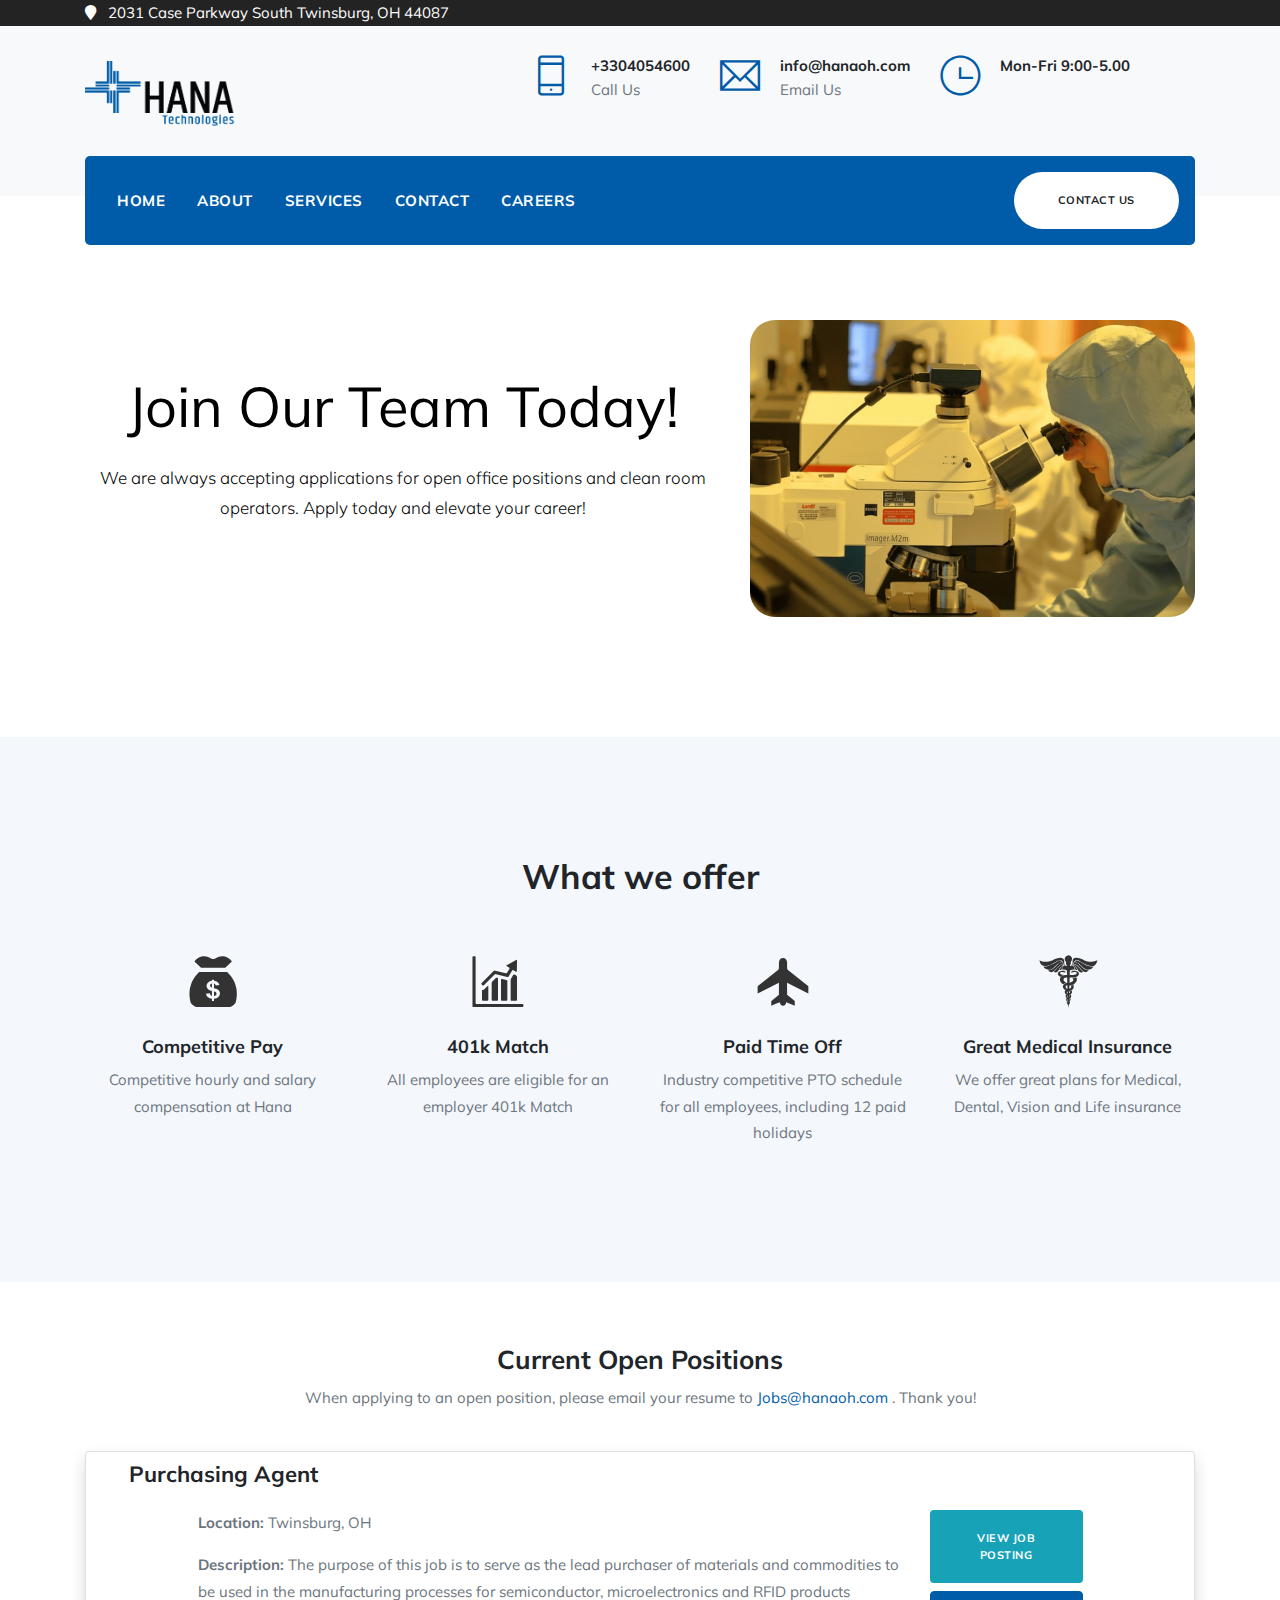
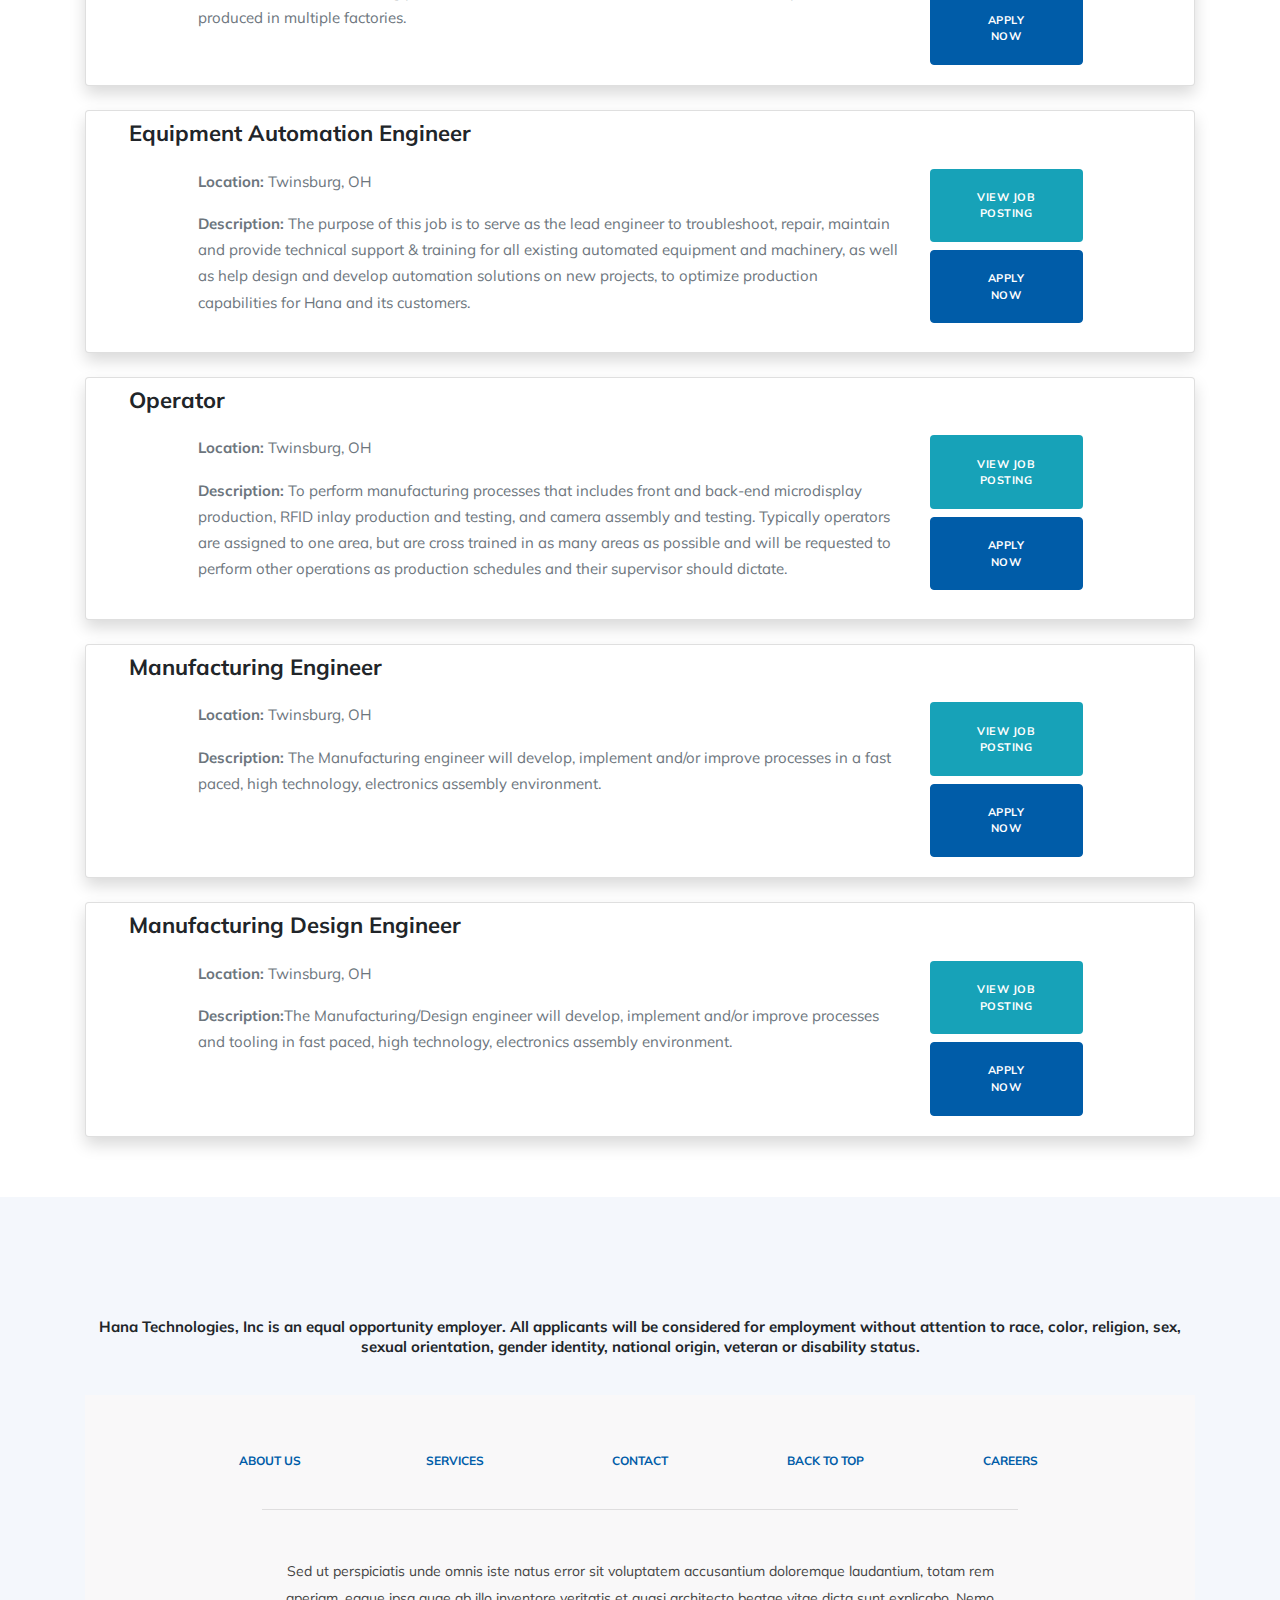
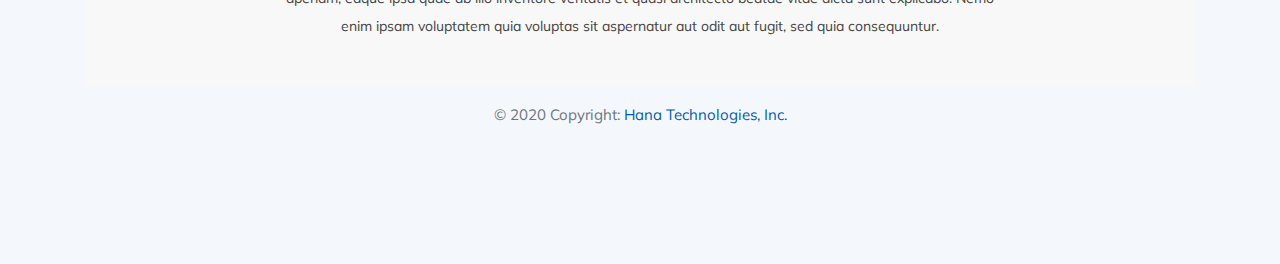
==== commit 59cbdea4: "updated careers page with job board" ====
--- a/careers.html
+++ b/careers.html
@@ -115,34 +115,34 @@
                     <!-- Links -->
                     <ul class="navbar-nav ">
                         <li class="nav-item ">
-                          <a href="index.html" class="nav-link js-scroll-trigger">
-                            Home
-                          </a>
+                            <a href="index.html" class="nav-link js-scroll-trigger">
+                                Home
+                            </a>
                         </li>
                         <li class="nav-item ">
-                          <a href="#about" class="nav-link js-scroll-trigger">
-                            About
-                          </a>
+                            <a href="index.html#about" class="nav-link js-scroll-trigger">
+                                About
+                            </a>
                         </li>
                         <li class="nav-item ">
-                          <a href="#featured-services" class="nav-link js-scroll-trigger">
-                            Services
-                          </a>
+                            <a href="index.html#featured-services" class="nav-link js-scroll-trigger">
+                                Services
+                            </a>
                         </li>
-            
-            
+
+
                         <li class="nav-item ">
-                          <a href="#contact" class="nav-link js-scroll-trigger">
-                            Contact
-                          </a>
+                            <a href="index.html#contact" class="nav-link js-scroll-trigger">
+                                Contact
+                            </a>
                         </li>
-            
+
                         <li class="nav-item ">
-                          <a href="careers.html" class="nav-link">
-                            Careers
-                          </a>
+                            <a href="careers.html" class="nav-link">
+                                Careers
+                            </a>
                         </li>
-                      </ul>
+                    </ul>
 
                     <ul class="ml-lg-auto list-unstyled m-0">
                         <li><a href="#" class="btn btn-white btn-circled">Contact Us</a></li>
@@ -163,20 +163,21 @@
                 <div class="col-md-12 col-lg-7 text-center text-lg-left">
                     <div class="main-banner">
                         <!-- Heading -->
-                        <h1 class="display-4 mb-4 font-weight-normal" style="color: black;">
+                        <h1 class="display-4 mb-4 font-weight-normal" style="color: black; text-align: center;">
                             Join Our Team Today!
                         </h1>
 
                         <!-- Subheading -->
-                        <p class="lead mb-4" style="color: black;">
-                            We are always accepting applications for open positions and operators. Apply today!
+                        <p class="lead mb-4" style="color: black; text-align: center;">
+                            We are always accepting applications for open office positions and clean room operators.
+                            Apply today and elevate your career!
                         </p>
-
-                    
+                    </div>
+                </div>
 
                 <div class="col-lg-5 d-none d-lg-block">
-                    <div class="banner-img-block">
-                        <img src="images/banner-img-5.png" alt="banner-img" class="img-fluid">
+                    <div class="banner-img-block" id="careerImg">
+                        <img src="img/careers.jpg" alt="banner-img" class="img-fluid">
                     </div>
                 </div>
             </div> <!-- / .row -->
@@ -186,7 +187,12 @@
 
     <section class="section bg-grey" id="feature">
         <div class="container">
-            <div class="row justy-content-center">
+            <div class="row justify-content-center pb-5  pt-0">
+                <div class="col" style="text-align: center;">
+                    <h1>What we offer</h1>
+                </div>
+            </div>
+            <div class="row justify-content-center">
                 <div class="col-lg-3 col-sm-6 col-md-6">
                     <div class="text-center feature-block">
                         <div class="img-icon-block mb-4">
@@ -213,7 +219,7 @@
                             <i class="icofont-airplane"></i>
                         </div>
                         <h4 class="mb-2">Paid Time Off</h4>
-                        <p>Industry competitive PTO schedule for all employees</p>
+                        <p>Industry competitive PTO schedule for all employees, including 12 paid holidays</p>
                     </div>
                 </div>
 
@@ -223,12 +229,257 @@
                             <i class="icofont-medical-sign-alt"></i>
                         </div>
                         <h4 class="mb-2">Great Medical Insurance</h4>
-                        <p>We offer great plans for Medical, Dental, and Vision insurance</p>
+                        <p>We offer great plans for Medical, Dental, Vision and Life insurance</p>
                     </div>
                 </div>
             </div>
         </div> <!-- / .container -->
     </section>
+
+    <section class="jobBoard">
+        <div class="container">
+            <div class="row justify-content-center mb-4">
+                <div class="col">
+                    <h2>Current Open Positions</h2>
+                    <div class="col pl-4 pr-4" id="appInfo">
+                        <p>When applying to an open position, please email your resume to <a
+                                href="mailto:jobs@hanaoh.com">Jobs@hanaoh.com</a> . Thank you! </p>
+                    </div>
+                </div>
+            </div>
+            <div class="row justify-content-center ">
+                <div class="col">
+                    <div class="card shadow" id="careersCard">
+                        <div class="card-title pt-2 pl-2">
+                            <h3>Purchasing Agent</h3>
+                        </div>
+                        <div class="card-body pt-0">
+                            <div class="row justify-content-center">
+
+
+                                <div class="col-8">
+                                    <p><span style="font-weight: bold;">Location:</span> Twinsburg, OH</p>
+                                    <p><span style="font-weight: bold;">Description:</span> The purpose of this job is
+                                        to serve as the lead purchaser of materials and
+                                        commodities to be
+                                        used in the manufacturing processes for semiconductor, microelectronics and RFID
+                                        products
+                                        produced in multiple factories.</p>
+                                </div>
+                                <div class="col-2">
+
+                                    <a href="jobs/p.pdf" target="_blank" class="btn btn-info" style="float: right;">View
+                                        Job
+                                        Posting</a>
+                                    <a href="mailto:jobs@hanaoh.com" target="_blank" class="btn btn-primary mt-2"
+                                        style="float: right;">
+                                        Apply Now</a>
+
+
+                                </div>
+                            </div>
+                        </div>
+
+                    </div>
+
+                </div>
+            </div>
+            <div class="row justify-content-center mt-4">
+                <div class="col">
+                    <div class="card shadow" id="careersCard">
+                        <div class="card-title pt-2 pl-2">
+                            <h3>Equipment Automation Engineer</h3>
+                        </div>
+                        <div class="card-body pt-0">
+                            <div class="row justify-content-center">
+
+
+                                <div class="col-8">
+                                    <p><span style="font-weight: bold;">Location:</span> Twinsburg, OH</p>
+                                    <p><span style="font-weight: bold;">Description:</span> The purpose of this job is
+                                        to serve as the lead engineer to troubleshoot, repair, maintain and provide
+                                        technical support & training for all existing automated equipment and machinery,
+                                        as well as help design and develop automation solutions on new projects, to
+                                        optimize production capabilities for Hana and its customers.</p>
+                                </div>
+                                <div class="col-2">
+
+                                    <a href="jobs/eae.pdf" target="_blank" class="btn btn-info"
+                                        style="float: right;">View
+                                        Job
+                                        Posting</a>
+                                    <a href="mailto:jobs@hanaoh.com" target="_blank" class="btn btn-primary mt-2"
+                                        style="float: right;">
+                                        Apply Now</a>
+
+                                </div>
+                            </div>
+                        </div>
+
+                    </div>
+
+                </div>
+            </div>
+            <div class="row justify-content-center mt-4">
+                <div class="col">
+                    <div class="card shadow" id="careersCard">
+                        <div class="card-title pt-2 pl-2">
+                            <h3>Operator</h3>
+                        </div>
+                        <div class="card-body pt-0">
+                            <div class="row justify-content-center">
+
+
+                                <div class="col-8">
+                                    <p><span style="font-weight: bold;">Location:</span> Twinsburg, OH</p>
+                                    <p><span style="font-weight: bold;">Description:</span> To perform manufacturing
+                                        processes that includes front and back-end microdisplay production, RFID inlay
+                                        production and testing, and camera assembly and testing. Typically operators are
+                                        assigned to one area, but are cross trained in as many areas as possible and
+                                        will be requested to perform other operations as production schedules and their
+                                        supervisor should dictate.</p>
+                                </div>
+                                <div class="col-2">
+
+                                    <a href="jobs/OperatorJobDecription.pdf" target="_blank" class="btn btn-info"
+                                        style="float: right;">View
+                                        Job
+                                        Posting</a>
+
+                                    <a href="mailto:jobs@hanaoh.com" target="_blank" class="btn btn-primary mt-2"
+                                        style="float: right;">
+                                        Apply Now</a>
+                                </div>
+                            </div>
+                        </div>
+
+                    </div>
+
+                </div>
+            </div>
+            <div class="row justify-content-center mt-4">
+                <div class="col">
+                    <div class="card shadow" id="careersCard">
+                        <div class="card-title pt-2 pl-2">
+                            <h3>Manufacturing Engineer</h3>
+                        </div>
+                        <div class="card-body pt-0">
+                            <div class="row justify-content-center">
+
+
+                                <div class="col-8">
+                                    <p><span style="font-weight: bold;">Location:</span> Twinsburg, OH</p>
+                                    <p><span style="font-weight: bold;">Description:</span> The Manufacturing engineer
+                                        will develop, implement and/or improve processes in a
+                                        fast paced, high technology, electronics assembly environment.</p>
+                                </div>
+                                <div class="col-2">
+
+                                    <a href="jobs/ME.pdf" target="_blank" class="btn btn-info"
+                                        style="float: right;">View
+                                        Job
+                                        Posting</a>
+                                    <a href="mailto:jobs@hanaoh.com" target="_blank" class="btn btn-primary mt-2"
+                                        style="float: right;">
+                                        Apply Now</a>
+
+                                </div>
+                            </div>
+                        </div>
+
+                    </div>
+
+                </div>
+            </div>
+            <div class="row justify-content-center mt-4">
+                <div class="col">
+                    <div class="card shadow" id="careersCard">
+                        <div class="card-title pt-2 pl-2">
+                            <h3>Manufacturing Design Engineer</h3>
+                        </div>
+                        <div class="card-body pt-0">
+                            <div class="row justify-content-center">
+
+
+                                <div class="col-8">
+                                    <p><span style="font-weight: bold;">Location:</span> Twinsburg, OH</p>
+                                    <p><span style="font-weight: bold;">Description:</span>The Manufacturing/Design
+                                        engineer will develop, implement and/or improve
+                                        processes and tooling in fast paced, high technology, electronics assembly
+                                        environment.</p>
+                                </div>
+                                <div class="col-2">
+
+                                    <a href="jobs/MDE.pdf" target="_blank" class="btn btn-info" style="float: right;">View
+                                        Job
+                                        Posting</a>
+                                    <a href="mailto:jobs@hanaoh.com" target="_blank" class="btn btn-primary mt-2"
+                                        style="float: right;">
+                                        Apply Now</a>
+
+                                </div>
+                            </div>
+                        </div>
+
+                    </div>
+
+                </div>
+            </div>
+            <!-- <div class="row justify-content-center mt-4">
+                <div class="col">
+                    <div class="card shadow" id="careersCard">
+                        <div class="card-title pt-2 pl-2">
+                            <h3>Purchasing Agent</h3>
+                        </div>
+                        <div class="card-body pt-0">
+                            <div class="row justify-content-center">
+
+
+                                <div class="col-8">
+                                    <p><span style="font-weight: bold;">Location:</span> Twinsburg, OH</p>
+                                    <p><span style="font-weight: bold;">Description:</span> The purpose of this job is
+                                        to serve as the lead purchaser of materials and
+                                        commodities to be
+                                        used in the manufacturing processes for semiconductor, microelectronics and RFID
+                                        products
+                                        produced in multiple factories.</p>
+                                </div>
+                                <div class="col-2">
+
+                                    <a href="p.pdf" target="_blank" class="btn btn-info" style="float: right;">View
+                                        Job
+                                        Posting</a>
+                                    <a href="mailto:jobs@hanaoh.com" class="btn btn-primary mt-2" style="float: right;">
+                                        Apply Now</a>
+
+                                </div>
+                            </div>
+                        </div>
+
+                    </div>
+
+                </div>
+            </div> -->
+        </div>
+    </section>
+
+    <section class="section bg-grey" id="feature">
+        <div class="container">
+            <div class="row justify-content-center pb-0  pt-0">
+                <div class="col" style="text-align: center;">
+                    <h5>Hana Technologies, Inc is an equal opportunity employer. All applicants
+                        will be considered for employment without
+                        attention to race, color, religion, sex, sexual orientation, gender
+                        identity, national origin, veteran or
+                        disability status.</h5>
+                </div>
+            </div>
+
+
+
+
+
+
 
     <!-- Footer -->
     <footer class="page-footer footer font-small indigo" id="footer">
--- a/style.css
+++ b/style.css
@@ -186,6 +186,21 @@
     border-radius: 75px;
 }
 
+.serv-btn {
+    background: #005ca8;
+    border-radius: 1000px;
+    padding: 20px 45px;
+    color: #ffffff;
+    display: inline-block;
+    text-align: center;
+}
+
+.serv-btn:hover {
+    background: #c5ebec;
+    color: #005ca8;
+   
+}
+
 .bg-primary,
 .btn-primary,
 .btn-white:hover {
@@ -423,10 +438,19 @@
             rgba(44, 44, 44, 0.85)), url("img/hero.jpg");
     background-attachment: fixed;
     background-size: cover;
-    height: 75vh;
-
-}
-
+    height: 70vh;
+   
+}
+
+.banner-area .row{
+    padding-top: auto;
+    padding-bottom: auto;
+}
+
+.main-banner {
+    margin-top: auto;
+    margin-bottom: auto;
+}
 
 .main-banner h5 {
     margin-bottom: 20px;
@@ -518,6 +542,11 @@
 
 .featured-services .icon-box:hover .icon i {
     color: #fff;
+}
+
+#servBtn {
+    padding-top: 35px;
+    text-align: center;
 }
 
 /*--------------------------------------------------------------
@@ -765,7 +794,7 @@
 /*--------------------------------------------------------------
   # Footer
   --------------------------------------------------------------*/
-  #footer {
+#footer {
     color: #444444;
     font-size: 14px;
     background: #f1f0f2;
@@ -781,9 +810,9 @@
 
 .img-icon-block {
     position: relative;
-  }
-  
-  .img-icon-block:before {
+}
+
+.img--icon-block:before {
     position: absolute;
     content: "";
     top: -27px;
@@ -794,12 +823,31 @@
     height: 80px;
     border-radius: 50%;
     z-index: 1;
-  }
-  
-  .img-icon-block i {
+}
+
+.img-icon-block i {
     font-size: 58px;
     z-index: 2 !important;
     color: #333;
     position: relative;
-  }
-  +}
+
+
+#careerImg img {
+    border-radius: 25px;
+}
+
+
+/* JOB BOARD SECTION */
+
+#careersCard h3 {
+    padding-left: 35px;
+}
+
+.jobBoard h2 {
+    text-align: center;
+}
+
+#appInfo p {
+    text-align: center;
+}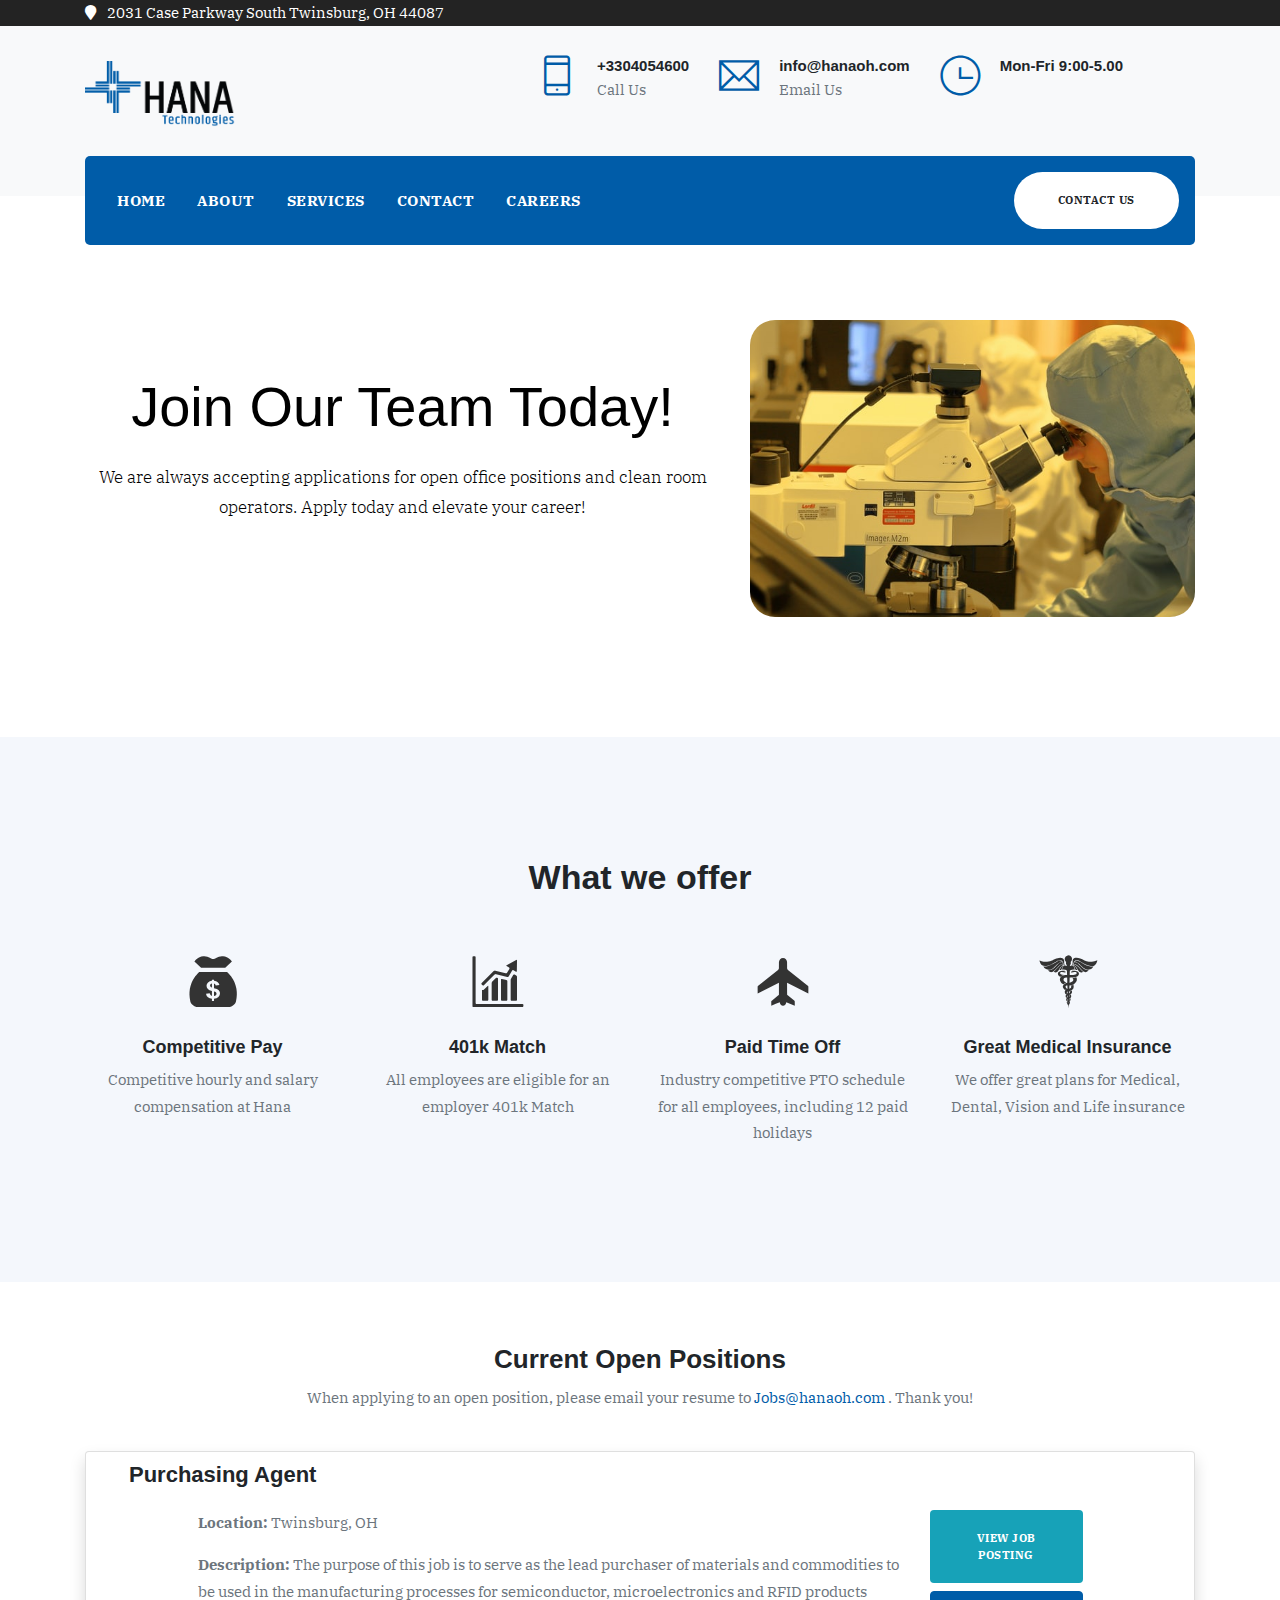
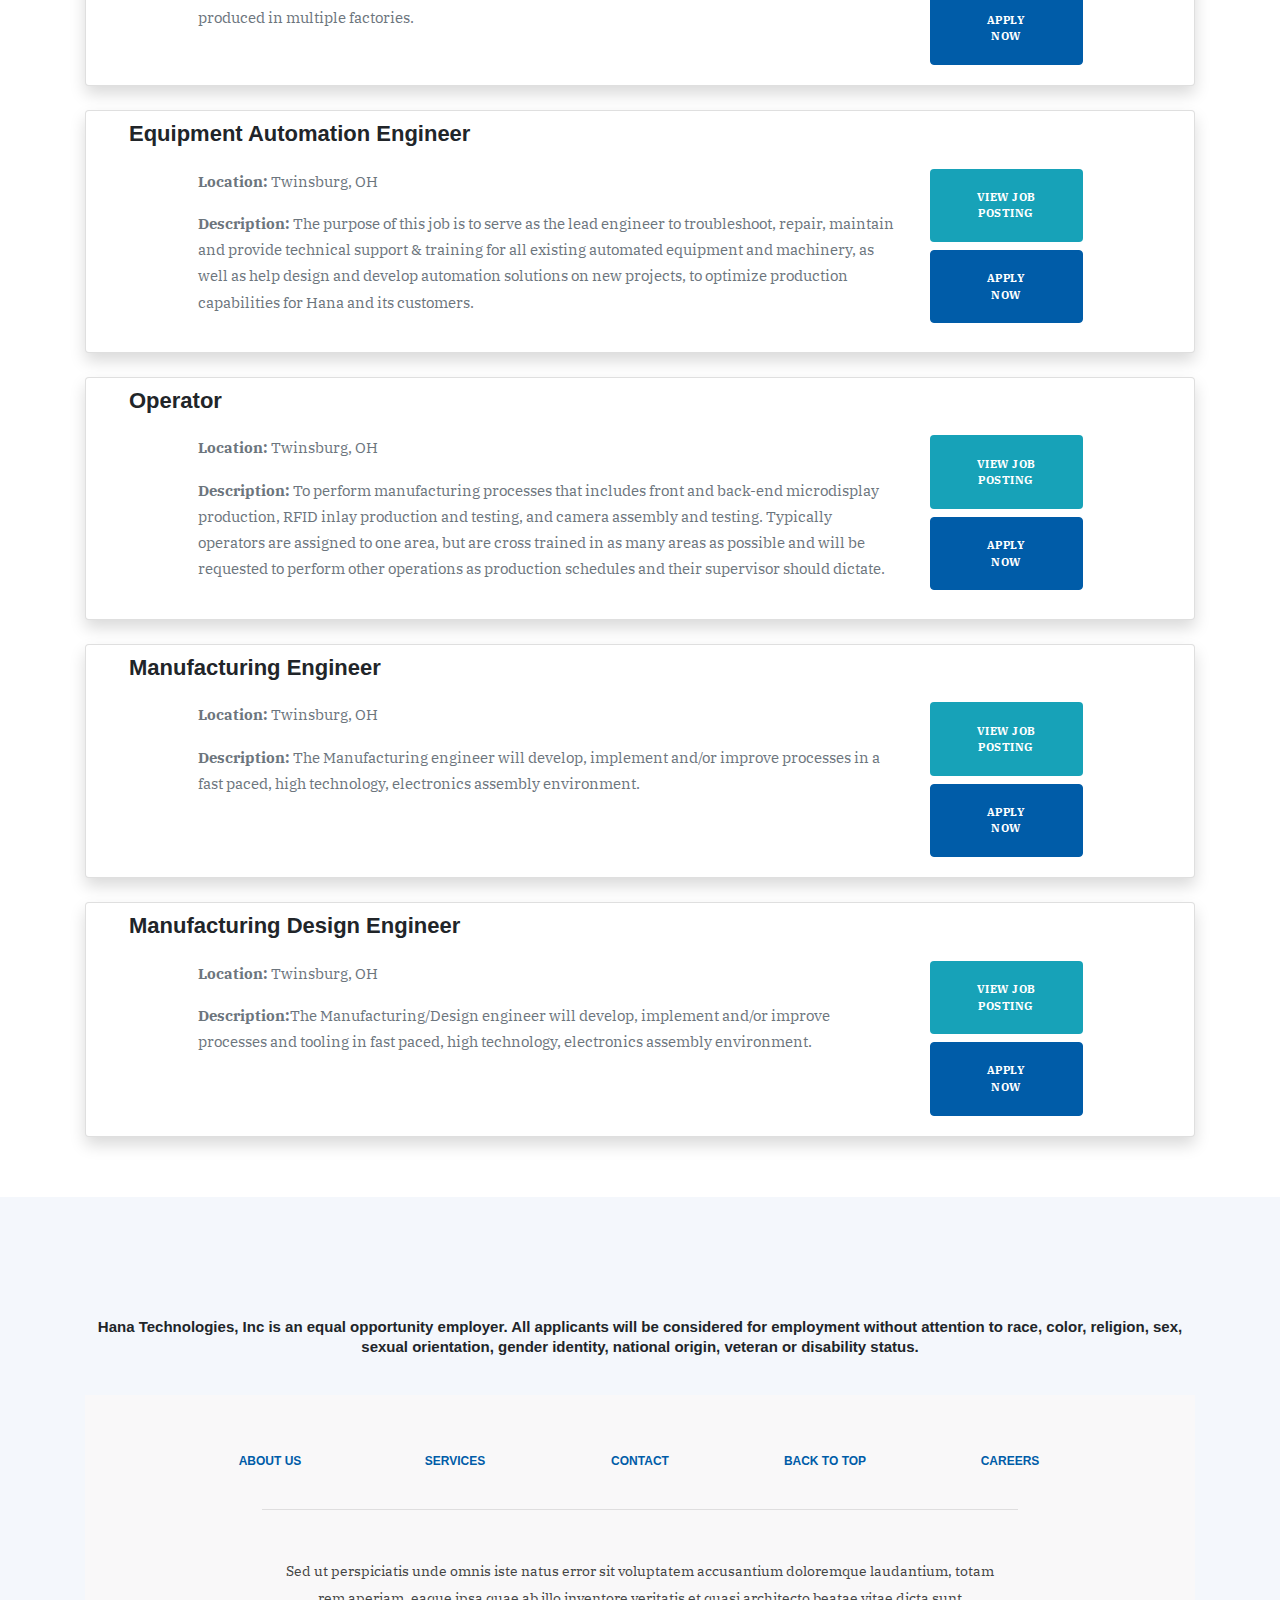
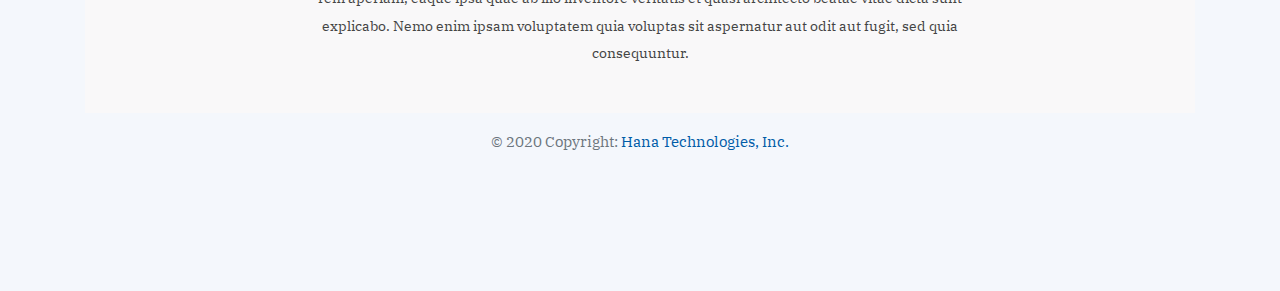
==== commit 1c696c46: "updating text styling" ====
--- a/careers.html
+++ b/careers.html
@@ -24,6 +24,7 @@
 
     <!-- Main Stylesheet -->
     <link rel="stylesheet" href="style.css">
+    <link href="https://fonts.googleapis.com/css2?family=IBM+Plex+Serif:wght@400;700&display=swap" rel="stylesheet">
 
 </head>
 
--- a/style.css
+++ b/style.css
@@ -1,7 +1,9 @@
-@import url("https://fonts.googleapis.com/css?family=Muli:300,400,500,700,900");
+/* @import url("https://fonts.googleapis.com/css?family=Muli:300,400,500,700,900");
+@import url('https://fonts.googleapis.com/css2?family=IBM+Plex+Serif:wght@400;700&display=swap');
+ */
 
 html {
-    font-family: sans-serif;
+    font-family: 'IBM Plex Serif', serif;
     line-height: 1.15;
     -webkit-text-size-adjust: 100%;
     -ms-text-size-adjust: 100%;
@@ -10,7 +12,7 @@
 }
 
 body {
-    font-family: "Muli", sans-serif;
+    font-family: 'IBM Plex Serif', serif;
     font-size: 15px;
     line-height: 1.75;
     margin: 0;
@@ -344,6 +346,10 @@
     text-transform: uppercase;
 }
 
+.nav-item a {
+    color: #fff !important;
+}
+
 .rounded-radius {
     border-radius: 5px;
 }
@@ -650,6 +656,20 @@
     left: calc(50% - 25px);
 }
 
+
+.title-banner h1::after {
+    content: '';
+    position: absolute;
+    display: block;
+    width: 50px;
+    height: 3px;
+    background: #005ca8;
+    bottom: 0;
+    left: calc(50% - 25px);
+}
+
+
+
 .section-title p {
     margin-bottom: 0;
 }
@@ -802,6 +822,14 @@
     margin-top: 30px;
     background: #f9f8f9;
 }
+#services-footer {
+    color: #444444;
+    font-size: 14px;
+    background: #f1f0f2;
+    padding: 10px 0 30px 0;
+  
+    background: #f9f8f9;
+}
 
 /*--------------------------------------------------------------
   # Career Page
